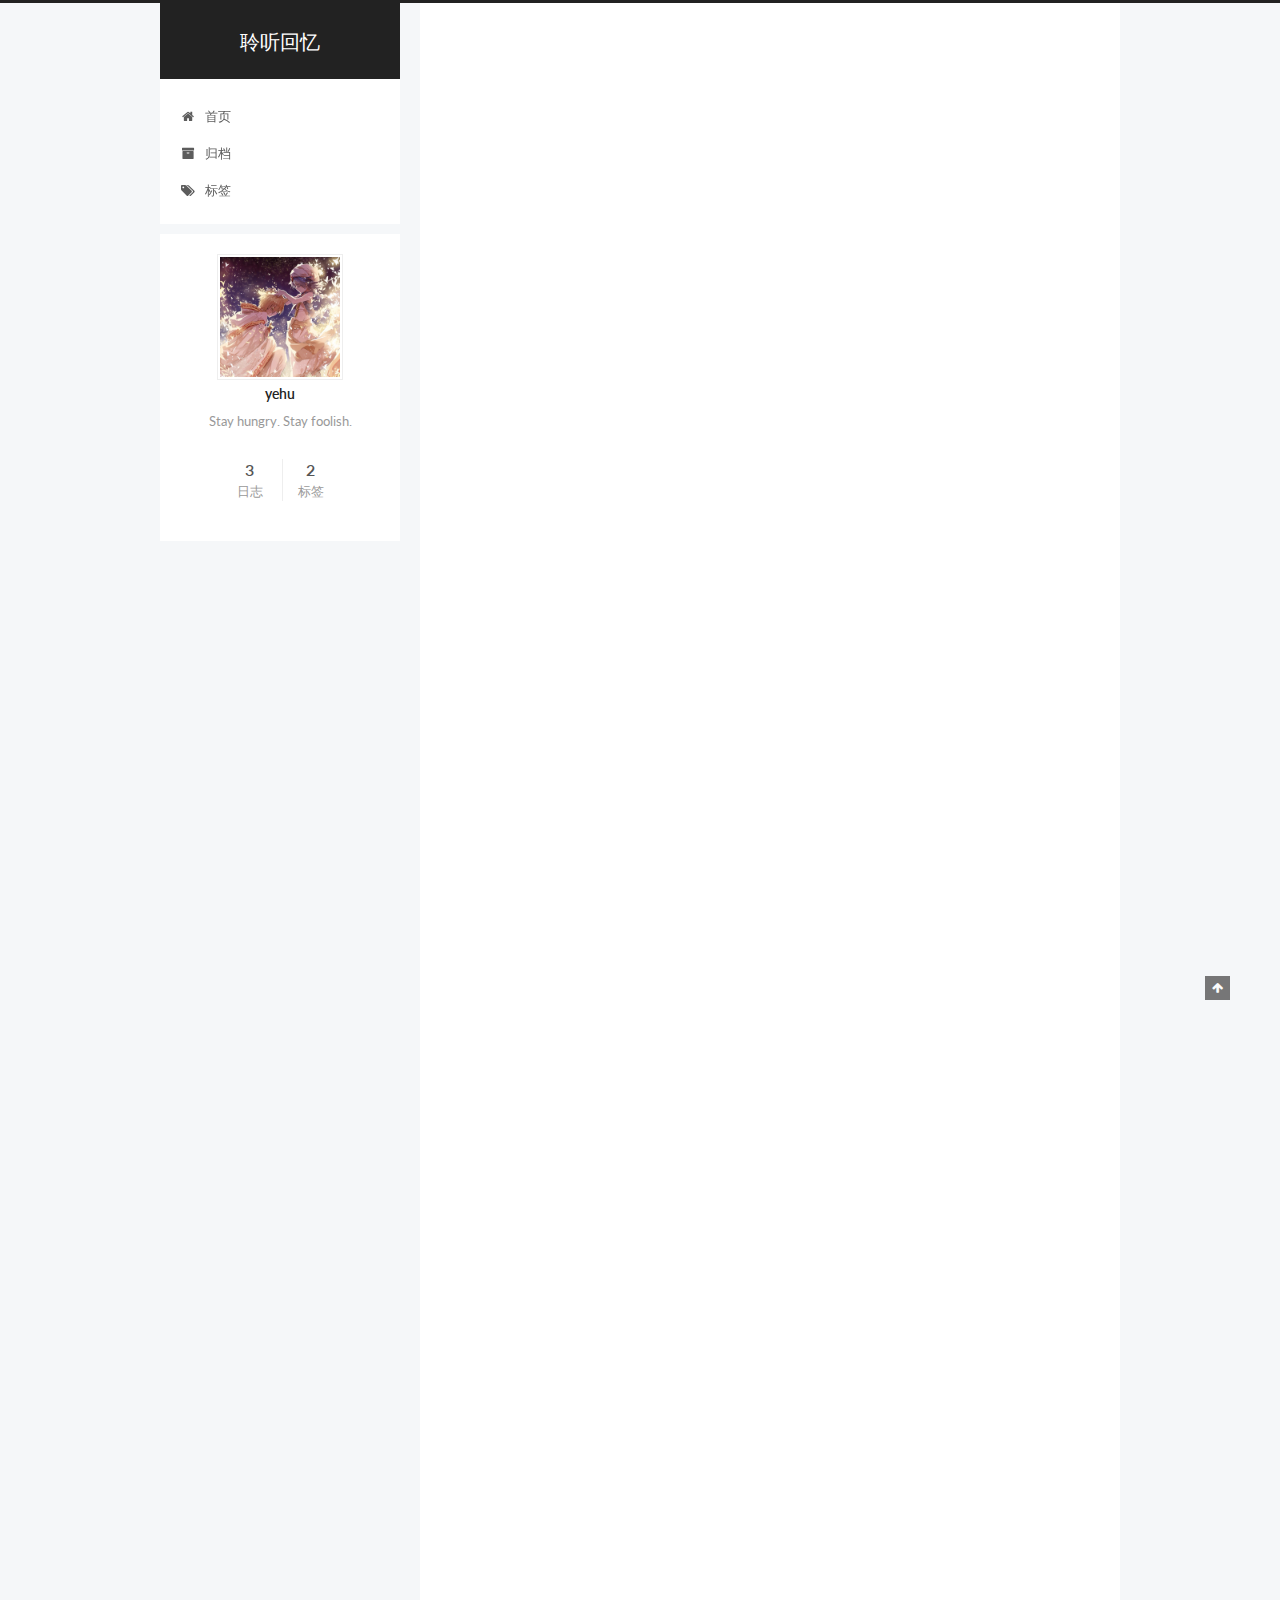
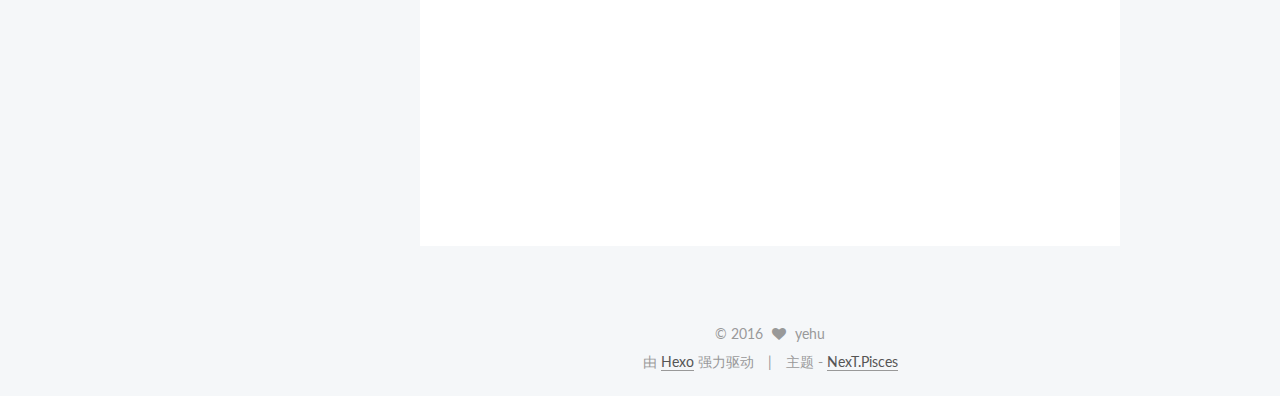
==== index.html @ cf155a04 "Site updated: 2016-10-22 17:15:30" ====
<!doctype html>



  


<html class="theme-next pisces use-motion">
<head>
  <meta charset="UTF-8"/>
<meta http-equiv="X-UA-Compatible" content="IE=edge,chrome=1" />
<meta name="viewport" content="width=device-width, initial-scale=1, maximum-scale=1"/>



<meta http-equiv="Cache-Control" content="no-transform" />
<meta http-equiv="Cache-Control" content="no-siteapp" />












  
  
  <link href="/vendors/fancybox/source/jquery.fancybox.css?v=2.1.5" rel="stylesheet" type="text/css" />




  
  
  
  

  
    
    
  

  

  

  

  

  
    
    
    <link href="//fonts.googleapis.com/css?family=Lato:300,300italic,400,400italic,700,700italic&subset=latin,latin-ext" rel="stylesheet" type="text/css">
  






<link href="/vendors/font-awesome/css/font-awesome.min.css?v=4.4.0" rel="stylesheet" type="text/css" />

<link href="/css/main.css?v=5.0.2" rel="stylesheet" type="text/css" />


  <meta name="keywords" content="Hexo, NexT" />








  <link rel="shortcut icon" type="image/x-icon" href="/favicon.ico?v=5.0.2" />






<meta name="description" content="Stay hungry. Stay foolish.">
<meta property="og:type" content="website">
<meta property="og:title" content="聆听回忆">
<meta property="og:url" content="http://yoursite.com/index.html">
<meta property="og:site_name" content="聆听回忆">
<meta property="og:description" content="Stay hungry. Stay foolish.">
<meta name="twitter:card" content="summary">
<meta name="twitter:title" content="聆听回忆">
<meta name="twitter:description" content="Stay hungry. Stay foolish.">



<script type="text/javascript" id="hexo.configuration">
  var NexT = window.NexT || {};
  var CONFIG = {
    scheme: 'Pisces',
    sidebar: {"position":"left","display":"post"},
    fancybox: true,
    motion: true,
    duoshuo: {
      userId: '0',
      author: '博主'
    }
  };
</script>




  <link rel="canonical" href="http://yoursite.com/"/>


  <title> 聆听回忆 </title>
</head>

<body itemscope itemtype="//schema.org/WebPage" lang="zh-Hans">

  





  <script type="text/javascript">
    (function() {
      var hm = document.createElement("script");
      hm.src = "//tajs.qq.com/stats?sId=59075332";
      var s = document.getElementsByTagName("script")[0];
      s.parentNode.insertBefore(hm, s);
    })();
  </script>






  
  
    
  

  <div class="container one-collumn sidebar-position-left 
   page-home 
 ">
    <div class="headband"></div>

    <header id="header" class="header" itemscope itemtype="//schema.org/WPHeader">
      <div class="header-inner"><div class="site-meta ">
  

  <div class="custom-logo-site-title">
    <a href="/"  class="brand" rel="start">
      <span class="logo-line-before"><i></i></span>
      <span class="site-title">聆听回忆</span>
      <span class="logo-line-after"><i></i></span>
    </a>
  </div>
  <p class="site-subtitle"></p>
</div>

<div class="site-nav-toggle">
  <button>
    <span class="btn-bar"></span>
    <span class="btn-bar"></span>
    <span class="btn-bar"></span>
  </button>
</div>

<nav class="site-nav">
  

  
    <ul id="menu" class="menu">
      
        
        <li class="menu-item menu-item-home">
          <a href="/" rel="section">
            
              <i class="menu-item-icon fa fa-fw fa-home"></i> <br />
            
            首页
          </a>
        </li>
      
        
        <li class="menu-item menu-item-archives">
          <a href="/archives" rel="section">
            
              <i class="menu-item-icon fa fa-fw fa-archive"></i> <br />
            
            归档
          </a>
        </li>
      
        
        <li class="menu-item menu-item-tags">
          <a href="/tags" rel="section">
            
              <i class="menu-item-icon fa fa-fw fa-tags"></i> <br />
            
            标签
          </a>
        </li>
      

      
    </ul>
  

  
</nav>

 </div>
    </header>

    <main id="main" class="main">
      <div class="main-inner">
        <div class="content-wrap">
          <div id="content" class="content">
            
  <section id="posts" class="posts-expand">
    
      

  
  

  
  
  

  <article class="post post-type-normal " itemscope itemtype="//schema.org/Article">

    
      <header class="post-header">

        
        
          <h1 class="post-title" itemprop="name headline">
            
            
              
                
                <a class="post-title-link" href="/2016/10/21/XX-Net/" itemprop="url">
                  XX-Net
                </a>
              
            
          </h1>
        

        <div class="post-meta">
          <span class="post-time">
            <span class="post-meta-item-icon">
              <i class="fa fa-calendar-o"></i>
            </span>
            <span class="post-meta-item-text">发表于</span>
            <time itemprop="dateCreated" datetime="2016-10-21T00:24:28+08:00" content="2016-10-21">
              2016-10-21
            </time>
          </span>

          

          
            
          

          

          
          
             <span id="/2016/10/21/XX-Net/" class="leancloud_visitors" data-flag-title="XX-Net">
               &nbsp; | &nbsp;
               <span class="post-meta-item-icon">
                 <i class="fa fa-eye"></i>
               </span>
               <span class="post-meta-item-text">阅读次数 </span>
               <span class="leancloud-visitors-count"></span>
              </span>
          

          
        </div>
      </header>
    


    <div class="post-body" itemprop="articleBody">

      
      

      
        
          <p>科学上网，就选XX-Net，打开新世界的大门（逃</p>
<h2 id="准备工作"><a href="#准备工作" class="headerlink" title="准备工作"></a>准备工作</h2><h3 id="Chrome-SwitchyOmega"><a href="#Chrome-SwitchyOmega" class="headerlink" title="Chrome + SwitchyOmega"></a>Chrome + SwitchyOmega</h3><p>To be continue …</p>
          <div class="post-more-link text-center">
            <a class="btn" href="/2016/10/21/XX-Net/#more" rel="contents">
              阅读全文 &raquo;
            </a>
          </div>
        
      
    </div>

    <div>
      
    </div>

    <div>
      
    </div>

    <footer class="post-footer">
      

      

      
      
        <div class="post-eof"></div>
      
    </footer>
  </article>


    
      

  
  

  
  
  

  <article class="post post-type-normal " itemscope itemtype="//schema.org/Article">

    
      <header class="post-header">

        
        
          <h1 class="post-title" itemprop="name headline">
            
            
              
                
                <a class="post-title-link" href="/2016/10/19/Hello-Hexo/" itemprop="url">
                  Hello Hexo
                </a>
              
            
          </h1>
        

        <div class="post-meta">
          <span class="post-time">
            <span class="post-meta-item-icon">
              <i class="fa fa-calendar-o"></i>
            </span>
            <span class="post-meta-item-text">发表于</span>
            <time itemprop="dateCreated" datetime="2016-10-19T23:09:17+08:00" content="2016-10-19">
              2016-10-19
            </time>
          </span>

          

          
            
          

          

          
          
             <span id="/2016/10/19/Hello-Hexo/" class="leancloud_visitors" data-flag-title="Hello Hexo">
               &nbsp; | &nbsp;
               <span class="post-meta-item-icon">
                 <i class="fa fa-eye"></i>
               </span>
               <span class="post-meta-item-text">阅读次数 </span>
               <span class="leancloud-visitors-count"></span>
              </span>
          

          
        </div>
      </header>
    


    <div class="post-body" itemprop="articleBody">

      
      

      
        
          <p>使用Hexo搭建个人博客小结</p>
<h2 id="配置环境"><a href="#配置环境" class="headerlink" title="配置环境"></a>配置环境</h2><h3 id="安装Node-js"><a href="#安装Node-js" class="headerlink" title="安装Node.js"></a>安装Node.js</h3><p>用来生成静态页面，去Node.js的<a href="https://nodejs.org/en/">官网</a>下载并安装。</p>
<h3 id="安装Git"><a href="#安装Git" class="headerlink" title="安装Git"></a>安装Git</h3><p>用来提交本地Hexo内容到GitHub上，下载对应版本的<a href="https://git-scm.com">Git</a>并安装，Mac上的Xcode自带Git。</p>
          <div class="post-more-link text-center">
            <a class="btn" href="/2016/10/19/Hello-Hexo/#more" rel="contents">
              阅读全文 &raquo;
            </a>
          </div>
        
      
    </div>

    <div>
      
    </div>

    <div>
      
    </div>

    <footer class="post-footer">
      

      

      
      
        <div class="post-eof"></div>
      
    </footer>
  </article>


    
      

  
  

  
  
  

  <article class="post post-type-normal " itemscope itemtype="//schema.org/Article">

    
      <header class="post-header">

        
        
          <h1 class="post-title" itemprop="name headline">
            
            
              
                
                <a class="post-title-link" href="/2016/10/18/hello-world/" itemprop="url">
                  Hello World
                </a>
              
            
          </h1>
        

        <div class="post-meta">
          <span class="post-time">
            <span class="post-meta-item-icon">
              <i class="fa fa-calendar-o"></i>
            </span>
            <span class="post-meta-item-text">发表于</span>
            <time itemprop="dateCreated" datetime="2016-10-18T23:34:10+08:00" content="2016-10-18">
              2016-10-18
            </time>
          </span>

          

          
            
          

          

          
          
             <span id="/2016/10/18/hello-world/" class="leancloud_visitors" data-flag-title="Hello World">
               &nbsp; | &nbsp;
               <span class="post-meta-item-icon">
                 <i class="fa fa-eye"></i>
               </span>
               <span class="post-meta-item-text">阅读次数 </span>
               <span class="leancloud-visitors-count"></span>
              </span>
          

          
        </div>
      </header>
    


    <div class="post-body" itemprop="articleBody">

      
      

      
        
          <p>Welcome to <a href="https://hexo.io/">Hexo</a>! This is your very first post. Check <a href="https://hexo.io/docs/">documentation</a> for more info. If you get any problems when using Hexo, you can find the answer in <a href="https://hexo.io/docs/troubleshooting.html">troubleshooting</a> or you can ask me on <a href="https://github.com/hexojs/hexo/issues">GitHub</a>.</p>
<h2 id="Quick-Start"><a href="#Quick-Start" class="headerlink" title="Quick Start"></a>Quick Start</h2><h3 id="Create-a-new-post"><a href="#Create-a-new-post" class="headerlink" title="Create a new post"></a>Create a new post</h3><figure class="highlight bash"><table><tr><td class="gutter"><pre><div class="line">1</div></pre></td><td class="code"><pre><div class="line">$ hexo new <span class="string">"My New Post"</span></div></pre></td></tr></table></figure>
<p>More info: <a href="https://hexo.io/docs/writing.html">Writing</a></p>
          <div class="post-more-link text-center">
            <a class="btn" href="/2016/10/18/hello-world/#more" rel="contents">
              阅读全文 &raquo;
            </a>
          </div>
        
      
    </div>

    <div>
      
    </div>

    <div>
      
    </div>

    <footer class="post-footer">
      

      

      
      
        <div class="post-eof"></div>
      
    </footer>
  </article>


    
  </section>

  


          </div>
          


          

        </div>
        
          
  
  <div class="sidebar-toggle">
    <div class="sidebar-toggle-line-wrap">
      <span class="sidebar-toggle-line sidebar-toggle-line-first"></span>
      <span class="sidebar-toggle-line sidebar-toggle-line-middle"></span>
      <span class="sidebar-toggle-line sidebar-toggle-line-last"></span>
    </div>
  </div>

  <aside id="sidebar" class="sidebar">
    <div class="sidebar-inner">

      

      

      <section class="site-overview sidebar-panel  sidebar-panel-active ">
        <div class="site-author motion-element" itemprop="author" itemscope itemtype="//schema.org/Person">
          <img class="site-author-image" itemprop="image"
               src="/uploads/avatar.jpg"
               alt="yehu" />
          <p class="site-author-name" itemprop="name">yehu</p>
          <p class="site-description motion-element" itemprop="description">Stay hungry. Stay foolish.</p>
        </div>
        <nav class="site-state motion-element">
          <div class="site-state-item site-state-posts">
            <a href="/archives">
              <span class="site-state-item-count">3</span>
              <span class="site-state-item-name">日志</span>
            </a>
          </div>

          

          
            <div class="site-state-item site-state-tags">
              <a href="/tags">
                <span class="site-state-item-count">2</span>
                <span class="site-state-item-name">标签</span>
              </a>
            </div>
          

        </nav>

        

        <div class="links-of-author motion-element">
          
        </div>

        
        

        
        

      </section>

      

    </div>
  </aside>


        
      </div>
    </main>

    <footer id="footer" class="footer">
      <div class="footer-inner">
        <div class="copyright" >
  
  &copy; 
  <span itemprop="copyrightYear">2016</span>
  <span class="with-love">
    <i class="fa fa-heart"></i>
  </span>
  <span class="author" itemprop="copyrightHolder">yehu</span>
</div>

<div class="powered-by">
  由 <a class="theme-link" href="https://hexo.io">Hexo</a> 强力驱动
</div>

<div class="theme-info">
  主题 -
  <a class="theme-link" href="https://github.com/iissnan/hexo-theme-next">
    NexT.Pisces
  </a>
</div>

        

        
      </div>
    </footer>

    <div class="back-to-top">
      <i class="fa fa-arrow-up"></i>
    </div>
  </div>

  

<script type="text/javascript">
  if (Object.prototype.toString.call(window.Promise) !== '[object Function]') {
    window.Promise = null;
  }
</script>









  



  
  <script type="text/javascript" src="/vendors/jquery/index.js?v=2.1.3"></script>

  
  <script type="text/javascript" src="/vendors/fastclick/lib/fastclick.min.js?v=1.0.6"></script>

  
  <script type="text/javascript" src="/vendors/jquery_lazyload/jquery.lazyload.js?v=1.9.7"></script>

  
  <script type="text/javascript" src="/vendors/velocity/velocity.min.js?v=1.2.1"></script>

  
  <script type="text/javascript" src="/vendors/velocity/velocity.ui.min.js?v=1.2.1"></script>

  
  <script type="text/javascript" src="/vendors/fancybox/source/jquery.fancybox.pack.js?v=2.1.5"></script>


  


  <script type="text/javascript" src="/js/src/utils.js?v=5.0.2"></script>

  <script type="text/javascript" src="/js/src/motion.js?v=5.0.2"></script>



  
  


  <script type="text/javascript" src="/js/src/affix.js?v=5.0.2"></script>

  <script type="text/javascript" src="/js/src/schemes/pisces.js?v=5.0.2"></script>



  

  


  <script type="text/javascript" src="/js/src/bootstrap.js?v=5.0.2"></script>



  



  




  
  

  

  

  
  <script src="https://cdn1.lncld.net/static/js/av-core-mini-0.6.1.js"></script>
  <script>AV.initialize("NrcMnfYIY9zVj6pvJ6VBoycL-gzGzoHsz", "CwtI708jooM4TpeADym3dyPV");</script>
  <script>
    function showTime(Counter) {
      var query = new AV.Query(Counter);
      var entries = [];
      var $visitors = $(".leancloud_visitors");

      $visitors.each(function () {
        entries.push( $(this).attr("id").trim() );
      });

      query.containedIn('url', entries);
      query.find()
        .done(function (results) {
          var COUNT_CONTAINER_REF = '.leancloud-visitors-count';

          if (results.length === 0) {
            $visitors.find(COUNT_CONTAINER_REF).text(0);
            return;
          }

          for (var i = 0; i < results.length; i++) {
            var item = results[i];
            var url = item.get('url');
            var time = item.get('time');
            var element = document.getElementById(url);

            $(element).find(COUNT_CONTAINER_REF).text(time);
          }
          for(var i = 0; i < entries.length; i++) {
            var url = entries[i];
            var element = document.getElementById(url);
            var countSpan = $(element).find(COUNT_CONTAINER_REF);
            if( countSpan.text() == '') {
              countSpan.text(0);
            }
          }
        })
        .fail(function (object, error) {
          console.log("Error: " + error.code + " " + error.message);
        });
    }

    function addCount(Counter) {
      var $visitors = $(".leancloud_visitors");
      var url = $visitors.attr('id').trim();
      var title = $visitors.attr('data-flag-title').trim();
      var query = new AV.Query(Counter);

      query.equalTo("url", url);
      query.find({
        success: function(results) {
          if (results.length > 0) {
            var counter = results[0];
            counter.fetchWhenSave(true);
            counter.increment("time");
            counter.save(null, {
              success: function(counter) {
                var $element = $(document.getElementById(url));
                $element.find('.leancloud-visitors-count').text(counter.get('time'));
              },
              error: function(counter, error) {
                console.log('Failed to save Visitor num, with error message: ' + error.message);
              }
            });
          } else {
            var newcounter = new Counter();
            /* Set ACL */
            var acl = new AV.ACL();
            acl.setPublicReadAccess(true);
            acl.setPublicWriteAccess(true);
            newcounter.setACL(acl);
            /* End Set ACL */
            newcounter.set("title", title);
            newcounter.set("url", url);
            newcounter.set("time", 1);
            newcounter.save(null, {
              success: function(newcounter) {
                var $element = $(document.getElementById(url));
                $element.find('.leancloud-visitors-count').text(newcounter.get('time'));
              },
              error: function(newcounter, error) {
                console.log('Failed to create');
              }
            });
          }
        },
        error: function(error) {
          console.log('Error:' + error.code + " " + error.message);
        }
      });
    }

    $(function() {
      var Counter = AV.Object.extend("Counter");
      if ($('.leancloud_visitors').length == 1) {
        addCount(Counter);
      } else if ($('.post-title-link').length > 1) {
        showTime(Counter);
      }
    });
  </script>



  

  


</body>
</html>
---- css/main.css ----
/* normalize.css v3.0.2 | MIT License | git.io/normalize */
html {
  font-family: sans-serif; /* 1 */
  -ms-text-size-adjust: 100%; /* 2 */
  -webkit-text-size-adjust: 100%; /* 2 */
}
body {
  margin: 0;
}
article,
aside,
details,
figcaption,
figure,
footer,
header,
hgroup,
main,
menu,
nav,
section,
summary {
  display: block;
}
audio,
canvas,
progress,
video {
  display: inline-block; /* 1 */
  vertical-align: baseline; /* 2 */
}
audio:not([controls]) {
  display: none;
  height: 0;
}
[hidden],
template {
  display: none;
}
a {
  background-color: transparent;
}
a:active,
a:hover {
  outline: 0;
}
abbr[title] {
  border-bottom: 1px dotted;
}
b,
strong {
  font-weight: bold;
}
dfn {
  font-style: italic;
}
h1 {
  font-size: 2em;
  margin: 0.67em 0;
}
mark {
  background: #ff0;
  color: #000;
}
small {
  font-size: 80%;
}
sub,
sup {
  font-size: 75%;
  line-height: 0;
  position: relative;
  vertical-align: baseline;
}
sup {
  top: -0.5em;
}
sub {
  bottom: -0.25em;
}
img {
  border: 0;
}
svg:not(:root) {
  overflow: hidden;
}
figure {
  margin: 1em 40px;
}
hr {
  -moz-box-sizing: content-box;
  box-sizing: content-box;
  height: 0;
}
pre {
  overflow: auto;
}
code,
kbd,
pre,
samp {
  font-family: monospace, monospace;
  font-size: 1em;
}
button,
input,
optgroup,
select,
textarea {
  color: inherit; /* 1 */
  font: inherit; /* 2 */
  margin: 0; /* 3 */
}
button {
  overflow: visible;
}
button,
select {
  text-transform: none;
}
button,
html input[type="button"],
input[type="reset"],
input[type="submit"] {
  -webkit-appearance: button; /* 2 */
  cursor: pointer; /* 3 */
}
button[disabled],
html input[disabled] {
  cursor: default;
}
button::-moz-focus-inner,
input::-moz-focus-inner {
  border: 0;
  padding: 0;
}
input {
  line-height: normal;
}
input[type="checkbox"],
input[type="radio"] {
  box-sizing: border-box; /* 1 */
  padding: 0; /* 2 */
}
input[type="number"]::-webkit-inner-spin-button,
input[type="number"]::-webkit-outer-spin-button {
  height: auto;
}
input[type="search"] {
  -webkit-appearance: textfield; /* 1 */
  -moz-box-sizing: content-box;
  -webkit-box-sizing: content-box; /* 2 */
  box-sizing: content-box;
}
input[type="search"]::-webkit-search-cancel-button,
input[type="search"]::-webkit-search-decoration {
  -webkit-appearance: none;
}
fieldset {
  border: 1px solid #c0c0c0;
  margin: 0 2px;
  padding: 0.35em 0.625em 0.75em;
}
legend {
  border: 0; /* 1 */
  padding: 0; /* 2 */
}
textarea {
  overflow: auto;
}
optgroup {
  font-weight: bold;
}
table {
  border-collapse: collapse;
  border-spacing: 0;
}
td,
th {
  padding: 0;
}
::selection {
  background: #262a30;
  color: #fff;
}
body {
  position: relative;
  font-family: 'Lato', "PingFang SC", "Microsoft YaHei", sans-serif;
  font-size: 14px;
  line-height: 2;
  color: #555;
  background: #fff;
}
@media (max-width: 767px) {
  body {
    padding-right: 0 !important;
  }
}
@media (min-width: 768px) and (max-width: 991px) {
  body {
    padding-right: 0 !important;
  }
}
@media (min-width: 1600px) {
  body {
    font-size: 16px;
  }
}
h1,
h2,
h3,
h4,
h5,
h6 {
  margin: 0;
  padding: 0;
  font-weight: bold;
  line-height: 1.5;
  font-family: 'Lato', "PingFang SC", "Microsoft YaHei", sans-serif;
}
h2,
h3,
h4,
h5,
h6 {
  margin: 20px 0 15px;
}
h1 {
  font-size: 22px;
}
@media (max-width: 767px) {
  h1 {
    font-size: 18px;
  }
}
h2 {
  font-size: 20px;
}
@media (max-width: 767px) {
  h2 {
    font-size: 16px;
  }
}
h3 {
  font-size: 18px;
}
@media (max-width: 767px) {
  h3 {
    font-size: 14px;
  }
}
h4 {
  font-size: 16px;
}
@media (max-width: 767px) {
  h4 {
    font-size: 12px;
  }
}
h5 {
  font-size: 14px;
}
@media (max-width: 767px) {
  h5 {
    font-size: 10px;
  }
}
h6 {
  font-size: 12px;
}
@media (max-width: 767px) {
  h6 {
    font-size: 8px;
  }
}
p {
  margin: 0 0 25px 0;
}
a {
  color: #555;
  text-decoration: none;
  border-bottom: 1px solid #999;
  word-wrap: break-word;
}
a:hover {
  color: #222;
  border-bottom-color: #222;
}
ul {
  list-style: none;
}
blockquote {
  margin: 0;
  padding: 0;
}
img {
  display: block;
  margin: auto;
  max-width: 100%;
  height: auto;
}
hr {
  margin: 40px 0;
  height: 3px;
  border: none;
  background-color: #ddd;
  background-image: repeating-linear-gradient(-45deg, #fff, #fff 4px, transparent 4px, transparent 8px);
}
blockquote {
  padding: 0 15px;
  color: #666;
  border-left: 4px solid #ddd;
}
blockquote cite::before {
  content: "-";
  padding: 0 5px;
}
dt {
  font-weight: 700;
}
dd {
  margin: 0;
  padding: 0;
}
.text-left {
  text-align: left;
}
.text-center {
  text-align: center;
}
.text-right {
  text-align: right;
}
.text-justify {
  text-align: justify;
}
.text-nowrap {
  white-space: nowrap;
}
.text-lowercase {
  text-transform: lowercase;
}
.text-uppercase {
  text-transform: uppercase;
}
.text-capitalize {
  text-transform: capitalize;
}
.center-block {
  display: block;
  margin-left: auto;
  margin-right: auto;
}
.clearfix:before,
.clearfix:after {
  content: " ";
  display: table;
}
.clearfix:after {
  clear: both;
}
.pullquote {
  width: 45%;
}
.pullquote.left {
  float: left;
  margin-left: 5px;
  margin-right: 10px;
}
.pullquote.right {
  float: right;
  margin-left: 10px;
  margin-right: 5px;
}
.affix.affix.affix {
  position: fixed;
}
.translation {
  margin-top: -20px;
  font-size: 14px;
  color: #999;
}
.scrollbar-measure {
  width: 100px;
  height: 100px;
  overflow: scroll;
  position: absolute;
  top: -9999px;
}
.use-motion .motion-element {
  opacity: 0;
}
#local-search-input {
  padding: 3px;
  border: none;
  text-indent: 14px;
  border-radius: 0;
  width: 140px;
  outline: none;
  border-bottom: 1px solid #999;
  background: inherit;
  opacity: 0.5;
}
#local-search-input:focus {
  opacity: 1;
}
.search-icon {
  position: absolute;
  top: 9px;
}
table {
  margin: 20px 0;
  width: 100%;
  border-collapse: collapse;
  border-spacing: 0;
  border: 1px solid #ddd;
  font-size: 14px;
  table-layout: fixed;
  word-wrap: break-all;
}
table>tbody>tr:nth-of-type(odd) {
  background-color: #f9f9f9;
}
table>tbody>tr:hover {
  background-color: #f5f5f5;
}
caption,
th,
td {
  padding: 8px;
  text-align: left;
  vertical-align: middle;
  font-weight: normal;
}
th,
td {
  border-bottom: 3px solid #ddd;
  border-right: 1px solid #eee;
}
th {
  padding-bottom: 10px;
  font-weight: 700;
}
td {
  border-bottom-width: 1px;
}
html,
body {
  height: 100%;
}
.container {
  position: relative;
  min-height: 100%;
}
.header-inner {
  margin: 0 auto;
  padding: 100px 0 70px;
  width: 700px;
}
@media (min-width: 1600px) {
  .container .header-inner {
    width: 900px;
  }
}
.main {
  padding-bottom: 150px;
}
.main-inner {
  margin: 0 auto;
  width: 700px;
}
@media (min-width: 1600px) {
  .container .main-inner {
    width: 900px;
  }
}
.footer {
  position: absolute;
  left: 0;
  bottom: 0;
  width: 100%;
  min-height: 50px;
}
.footer-inner {
  box-sizing: border-box;
  margin: 20px auto;
  width: 700px;
}
@media (min-width: 1600px) {
  .container .footer-inner {
    width: 900px;
  }
}
pre,
.highlight {
  overflow: auto;
  margin: 20px 0;
  padding: 15px;
  font-size: 13px;
  color: #4d4d4c;
  background: #f7f7f7;
  line-height: 1.6;
}
pre,
code {
  font-family: consolas, Menlo, "PingFang SC", "Microsoft YaHei", monospace;
}
code {
  padding: 2px 4px;
  word-wrap: break-all;
  color: #4d4d4c;
  background: #f7f7f7;
  border-radius: 3px;
  font-size: 13px;
}
pre code {
  padding: 0;
  color: #4d4d4c;
  background: none;
  text-shadow: none;
}
.highlight pre {
  border: none;
  margin: 0;
  padding: 1px;
}
.highlight table {
  margin: 0;
  width: auto;
  border: none;
}
.highlight td {
  border: none;
  padding: 0;
}
.highlight figcaption {
  font-size: 1em;
  color: #4d4d4c;
  line-height: 1em;
  margin-bottom: 1em;
}
.highlight figcaption:before,
.highlight figcaption:after {
  content: " ";
  display: table;
}
.highlight figcaption:after {
  clear: both;
}
.highlight figcaption a {
  float: right;
  color: #4d4d4c;
}
.highlight figcaption a:hover {
  border-bottom-color: #4d4d4c;
}
.highlight .gutter pre {
  color: #666;
  text-align: right;
  padding-right: 20px;
}
.highlight .line {
  height: 20px;
}
.gutter {
  -webkit-user-select: none;
  -moz-user-select: none;
  -ms-user-select: none;
  user-select: none;
}
.gist table {
  width: auto;
}
.gist table td {
  border: none;
}
pre .deletion {
  background: #fdd;
}
pre .addition {
  background: #dfd;
}
pre .meta {
  color: #8959a8;
}
pre .comment {
  color: #8e908c;
}
pre .variable,
pre .attribute,
pre .tag,
pre .regexp,
pre .ruby .constant,
pre .xml .tag .title,
pre .xml .pi,
pre .xml .doctype,
pre .html .doctype,
pre .css .id,
pre .css .class,
pre .css .pseudo {
  color: #c82829;
}
pre .number,
pre .preprocessor,
pre .built_in,
pre .literal,
pre .params,
pre .constant,
pre .command {
  color: #f5871f;
}
pre .ruby .class .title,
pre .css .rules .attribute,
pre .string,
pre .value,
pre .inheritance,
pre .header,
pre .ruby .symbol,
pre .xml .cdata,
pre .special,
pre .number,
pre .formula {
  color: #718c00;
}
pre .title,
pre .css .hexcolor {
  color: #3e999f;
}
pre .function,
pre .python .decorator,
pre .python .title,
pre .ruby .function .title,
pre .ruby .title .keyword,
pre .perl .sub,
pre .javascript .title,
pre .coffeescript .title {
  color: #4271ae;
}
pre .keyword,
pre .javascript .function {
  color: #8959a8;
}
.full-image.full-image.full-image {
  border: none;
  max-width: 100%;
  width: auto;
  margin: 20px auto;
}
@media (min-width: 992px) {
  .full-image.full-image.full-image {
    max-width: none;
    width: 126%;
    margin: 0 -13%;
  }
}
.blockquote-center,
.page-home .post-type-quote blockquote,
.page-post-detail .post-type-quote blockquote {
  position: relative;
  margin: 40px 0;
  padding: 0;
  border-left: none;
  text-align: center;
}
.blockquote-center::before,
.page-home .post-type-quote blockquote::before,
.page-post-detail .post-type-quote blockquote::before,
.blockquote-center::after,
.page-home .post-type-quote blockquote::after,
.page-post-detail .post-type-quote blockquote::after {
  position: absolute;
  content: ' ';
  display: block;
  width: 100%;
  height: 24px;
  opacity: 0.2;
  background-repeat: no-repeat;
  background-position: 0 -6px;
  background-size: 22px 22px;
}
.blockquote-center::before,
.page-home .post-type-quote blockquote::before,
.page-post-detail .post-type-quote blockquote::before {
  top: -20px;
  background-image: url("../images/quote-l.svg");
  border-top: 1px solid #ccc;
}
.blockquote-center::after,
.page-home .post-type-quote blockquote::after,
.page-post-detail .post-type-quote blockquote::after {
  bottom: -20px;
  background-image: url("../images/quote-r.svg");
  border-bottom: 1px solid #ccc;
  background-position: 100% 8px;
}
.blockquote-center p,
.page-home .post-type-quote blockquote p,
.page-post-detail .post-type-quote blockquote p,
.blockquote-center div,
.page-home .post-type-quote blockquote div,
.page-post-detail .post-type-quote blockquote div {
  text-align: center;
}
.post .post-body .group-picture img {
  box-sizing: border-box;
  padding: 0 3px;
  border: none;
}
.post .group-picture-row {
  overflow: hidden;
  margin-top: 6px;
}
.post .group-picture-row:first-child {
  margin-top: 0;
}
.post .group-picture-column {
  float: left;
}
.page-post-detail .post-body .group-picture-column {
  float: none;
  margin-top: 10px;
  width: auto !important;
}
.page-post-detail .post-body .group-picture-column img {
  margin: 0 auto;
}
.page-archive .group-picture-container {
  overflow: hidden;
}
.page-archive .group-picture-row {
  float: left;
}
.page-archive .group-picture-row:first-child {
  margin-top: 6px;
}
.page-archive .group-picture-column {
  max-width: 150px;
  max-height: 150px;
}
.btn {
  display: inline-block;
  padding: 0 20px;
  font-size: 14px;
  color: #fff;
  background: #222;
  border: 2px solid #555;
  text-decoration: none;
  border-radius: 0;
  transition-property: background-color;
  transition-duration: 0.2s;
  transition-timing-function: ease-in-out;
  transition-delay: 0s;
}
.btn:hover,
.post-more-link .btn:hover {
  border-color: #222;
  color: #fff;
  background: #222;
}
.btn-bar {
  display: block;
  width: 22px;
  height: 2px;
  background: #555;
  border-radius: 1px;
}
.btn-bar+.btn-bar {
  margin-top: 4px;
}
.pagination {
  margin: 120px 0 40px;
  text-align: center;
  border-top: 1px solid #eee;
}
.page-number-basic,
.pagination .prev,
.pagination .next,
.pagination .page-number,
.pagination .space {
  display: inline-block;
  position: relative;
  top: -1px;
  margin: 0 10px;
  padding: 0 10px;
  line-height: 30px;
}
@media (max-width: 767px) {
  .page-number-basic,
  .pagination .prev,
  .pagination .next,
  .pagination .page-number,
  .pagination .space {
    margin: 0 5px;
  }
}
.pagination .prev,
.pagination .next,
.pagination .page-number {
  border-bottom: 0;
  border-top: 1px solid #eee;
  transition-property: border-color;
  transition-duration: 0.2s;
  transition-timing-function: ease-in-out;
  transition-delay: 0s;
}
.pagination .prev:hover,
.pagination .next:hover,
.pagination .page-number:hover {
  border-top-color: #222;
}
.pagination .space {
  padding: 0;
  margin: 0;
}
.pagination .prev {
  margin-left: 0;
}
.pagination .next {
  margin-right: 0;
}
.pagination .page-number.current {
  color: #fff;
  background: #ccc;
  border-top-color: #ccc;
}
@media (max-width: 767px) {
  .pagination {
    border-top: none;
  }
  .pagination .prev,
  .pagination .next,
  .pagination .page-number {
    margin-bottom: 10px;
    border-top: 0;
    border-bottom: 1px solid #eee;
  }
  .pagination .prev:hover,
  .pagination .next:hover,
  .pagination .page-number:hover {
    border-bottom-color: #222;
  }
}
.comments {
  margin: 60px 20px 0;
}
.tag-cloud {
  text-align: center;
}
.tag-cloud a {
  display: inline-block;
  margin: 10px;
}
.back-to-top {
  box-sizing: border-box;
  position: fixed;
  bottom: -100px;
  right: 50px;
  z-index: 1050;
  padding: 0 6px;
  width: 25px;
  background: #222;
  font-size: 12px;
  opacity: 0.6;
  color: #fff;
  cursor: pointer;
  text-align: center;
  -webkit-transform: translateZ(0);
  transition-property: bottom;
  transition-duration: 0.2s;
  transition-timing-function: ease-in-out;
  transition-delay: 0s;
}
@media (max-width: 767px) {
  .back-to-top {
    display: none;
  }
}
@media (min-width: 768px) and (max-width: 991px) {
  .back-to-top {
    display: none;
  }
}
.back-to-top.back-to-top-on {
  bottom: 40px;
}
.header {
  background: #fff;
}
.header-inner {
  position: relative;
}
.headband {
  height: 3px;
  background: #222;
}
.site-meta {
  margin: 0;
  text-align: center;
}
@media (max-width: 767px) {
  .site-meta {
    text-align: center;
  }
}
.brand {
  position: relative;
  display: inline-block;
  padding: 0 40px;
  color: #fff;
  background: #222;
  border-bottom: none;
}
.brand:hover {
  color: #fff;
}
.logo {
  display: inline-block;
  margin-right: 5px;
  line-height: 36px;
  vertical-align: top;
}
.site-title {
  display: inline-block;
  vertical-align: top;
  line-height: 36px;
  font-size: 20px;
  font-weight: normal;
  font-family: 'Lato', "PingFang SC", "Microsoft YaHei", sans-serif;
}
.site-subtitle {
  margin-top: 10px;
  font-size: 13px;
  color: #ddd;
}
.use-motion .brand {
  opacity: 0;
}
.use-motion .logo,
.use-motion .site-title,
.use-motion .site-subtitle {
  opacity: 0;
  position: relative;
  top: -10px;
}
.site-nav-toggle {
  display: none;
  position: absolute;
  top: 10px;
  left: 10px;
}
@media (max-width: 767px) {
  .site-nav-toggle {
    display: block;
  }
}
.site-nav-toggle button {
  margin-top: 2px;
  padding: 9px 10px;
  background: transparent;
  border: none;
}
@media (max-width: 767px) {
  .site-nav {
    display: none;
    margin: 0 -10px;
    padding: 0 10px;
    clear: both;
    border-top: 1px solid #ddd;
  }
}
@media (min-width: 768px) and (max-width: 991px) {
  .site-nav {
    display: block !important;
  }
}
@media (min-width: 992px) {
  .site-nav {
    display: block !important;
  }
}
.menu {
  margin-top: 20px;
  padding-left: 0;
  text-align: center;
}
.menu .menu-item {
  display: inline-block;
  margin: 0 10px;
}
@media screen and (max-width: 767px) {
  .menu .menu-item {
    margin-top: 10px;
  }
}
.menu .menu-item a {
  display: block;
  font-size: 13px;
  text-transform: capitalize;
  line-height: inherit;
  border-bottom: 1px solid transparent;
  transition-property: border-color;
  transition-duration: 0.2s;
  transition-timing-function: ease-in-out;
  transition-delay: 0s;
}
.menu .menu-item a:hover,
.menu-item-active a {
  border-bottom-color: #222;
}
.menu .menu-item .fa {
  margin-right: 5px;
}
.use-motion .menu-item {
  opacity: 0;
}
.post-body {
  font-family: 'Lato', "PingFang SC", "Microsoft YaHei", sans-serif;
}
@media (max-width: 767px) {
  .post-body {
    word-break: break-word;
  }
}
.post-body .fancybox img {
  display: block !important;
  margin: 0 auto;
  cursor: pointer;
  cursor: zoom-in;
  cursor: -webkit-zoom-in;
}
.post-body .image-caption,
.post-body .figure .caption {
  margin: 10px auto 15px;
  text-align: center;
  font-size: 14px;
  color: #999;
  font-weight: bold;
  line-height: 1;
}
.post-sticky-flag {
  display: inline-block;
  font-size: 16px;
  -ms-transform: rotate(30deg);
  -webkit-transform: rotate(30deg);
  -moz-transform: rotate(30deg);
  -ms-transform: rotate(30deg);
  -o-transform: rotate(30deg);
  transform: rotate(30deg);
}
.posts-expand {
  padding-top: 40px;
}
@media (max-width: 767px) {
  .posts-expand {
    margin: 0 20px;
  }
  .post-body pre,
  .post-body .highlight {
    padding: 10px;
  }
  .post-body pre .gutter pre,
  .post-body .highlight .gutter pre {
    padding-right: 10px;
  }
}
@media (min-width: 992px) {
  .posts-expand .post-body {
    text-align: justify;
  }
}
.posts-expand .post-body h2,
.posts-expand .post-body h3,
.posts-expand .post-body h4,
.posts-expand .post-body h5,
.posts-expand .post-body h6 {
  padding-top: 10px;
}
.posts-expand .post-body h2 .header-anchor,
.posts-expand .post-body h3 .header-anchor,
.posts-expand .post-body h4 .header-anchor,
.posts-expand .post-body h5 .header-anchor,
.posts-expand .post-body h6 .header-anchor {
  float: right;
  margin-left: 10px;
  color: #ccc;
  border-bottom-style: none;
  visibility: hidden;
}
.posts-expand .post-body h2 .header-anchor:hover,
.posts-expand .post-body h3 .header-anchor:hover,
.posts-expand .post-body h4 .header-anchor:hover,
.posts-expand .post-body h5 .header-anchor:hover,
.posts-expand .post-body h6 .header-anchor:hover {
  color: inherit;
}
.posts-expand .post-body h2:hover .header-anchor,
.posts-expand .post-body h3:hover .header-anchor,
.posts-expand .post-body h4:hover .header-anchor,
.posts-expand .post-body h5:hover .header-anchor,
.posts-expand .post-body h6:hover .header-anchor {
  visibility: visible;
}
.posts-expand .post-body ul li {
  list-style: circle;
}
.posts-expand .post-body img {
  box-sizing: border-box;
  margin: auto;
  padding: 3px;
  border: 1px solid #ddd;
}
.posts-expand .fancybox img {
  margin: 0 auto;
}
@media (max-width: 767px) {
  .posts-collapse {
    margin: 0 20px;
  }
  .posts-collapse .post-title,
  .posts-collapse .post-meta {
    display: block;
    width: auto;
    text-align: left;
  }
}
.posts-collapse {
  position: relative;
  z-index: 1010;
  margin-left: 55px;
}
.posts-collapse::after {
  content: " ";
  position: absolute;
  top: 20px;
  left: 0;
  margin-left: -2px;
  width: 4px;
  height: 100%;
  background: #f5f5f5;
  z-index: -1;
}
@media (max-width: 767px) {
  .posts-collapse {
    margin: 0 20px;
  }
}
.posts-collapse .collection-title {
  position: relative;
  margin: 60px 0;
}
.posts-collapse .collection-title h2 {
  margin-left: 20px;
}
.posts-collapse .collection-title small {
  color: #bbb;
}
.posts-collapse .collection-title::before {
  content: " ";
  position: absolute;
  left: 0;
  top: 50%;
  margin-left: -4px;
  margin-top: -4px;
  width: 8px;
  height: 8px;
  background: #bbb;
  border-radius: 50%;
}
.posts-collapse .post {
  margin: 30px 0;
}
.posts-collapse .post-header {
  position: relative;
  transition-duration: 0.2s;
  transition-timing-function: ease-in-out;
  transition-delay: 0s;
  transition-property: border;
  border-bottom: 1px dashed #ccc;
}
.posts-collapse .post-header::before {
  content: " ";
  position: absolute;
  left: 0;
  top: 12px;
  width: 6px;
  height: 6px;
  margin-left: -4px;
  background: #bbb;
  border-radius: 50%;
  border: 1px solid #fff;
  transition-duration: 0.2s;
  transition-timing-function: ease-in-out;
  transition-delay: 0s;
  transition-property: background;
}
.posts-collapse .post-header:hover {
  border-bottom-color: #666;
}
.posts-collapse .post-header:hover::before {
  background: #222;
}
.posts-collapse .post-meta {
  position: absolute;
  font-size: 12px;
  left: 20px;
  top: 5px;
}
.posts-collapse .post-comments-count {
  display: none;
}
.posts-collapse .post-title {
  margin-left: 60px;
  font-size: 16px;
  font-weight: normal;
  line-height: inherit;
}
.posts-collapse .post-title::after {
  margin-left: 3px;
  opacity: 0.6;
}
.posts-collapse .post-title a {
  color: #666;
  border-bottom: none;
}
.page-home .post-type-quote .post-header,
.page-post-detail .post-type-quote .post-header,
.page-home .post-type-quote .post-tags,
.page-post-detail .post-type-quote .post-tags {
  display: none;
}
.posts-expand .post-title {
  font-size: 26px;
  text-align: center;
  word-break: break-word;
  font-weight: 300;
}
@media (max-width: 767px) {
  .posts-expand .post-title {
    font-size: 22px;
  }
}
.posts-expand .post-title-link {
  display: inline-block;
  position: relative;
  color: #555;
  border-bottom: none;
  line-height: 1.2;
  vertical-align: top;
}
.posts-expand .post-title-link::before {
  content: "";
  position: absolute;
  width: 100%;
  height: 2px;
  bottom: 0;
  left: 0;
  background-color: #000;
  visibility: hidden;
  -webkit-transform: scaleX(0);
  -moz-transform: scaleX(0);
  -ms-transform: scaleX(0);
  -o-transform: scaleX(0);
  transform: scaleX(0);
  transition-duration: 0.2s;
  transition-timing-function: ease-in-out;
  transition-delay: 0s;
}
.posts-expand .post-title-link:hover::before {
  visibility: visible;
  -webkit-transform: scaleX(1);
  -moz-transform: scaleX(1);
  -ms-transform: scaleX(1);
  -o-transform: scaleX(1);
  transform: scaleX(1);
}
.posts-expand .post-title-link .fa {
  font-size: 16px;
}
.posts-expand .post-meta {
  margin: 3px 0 60px 0;
  color: #999;
  font-family: 'Lato', "PingFang SC", "Microsoft YaHei", sans-serif;
  font-size: 12px;
  text-align: center;
}
.posts-expand .post-meta .post-category-list {
  display: inline-block;
  margin: 0;
  padding: 3px;
}
.posts-expand .post-meta .post-category-list-link {
  color: #999;
}
.post-meta-item-icon {
  display: none;
  margin-right: 3px;
}
@media (min-width: 768px) and (max-width: 991px) {
  .post-meta-item-icon {
    display: inline-block;
  }
}
@media (max-width: 767px) {
  .post-meta-item-icon {
    display: inline-block;
  }
}
@media (min-width: 768px) and (max-width: 991px) {
  .post-meta-item-text {
    display: none;
  }
}
@media (max-width: 767px) {
  .post-meta-item-text {
    display: none;
  }
}
@media (max-width: 767px) {
  .posts-expand .post-comments-count {
    display: none;
  }
}
.post-more-link {
  margin-top: 50px;
}
.post-more-link .btn {
  color: #555;
  font-size: 14px;
  background: #fff;
  border-radius: 2px;
  line-height: 2;
}
.posts-expand .post-tags {
  margin-top: 40px;
  text-align: center;
}
.posts-expand .post-tags a {
  display: inline-block;
  margin-right: 10px;
  font-size: 13px;
}
.post-nav {
  overflow: hidden;
  margin-top: 60px;
  padding: 10px;
  white-space: nowrap;
  border-top: 1px solid #eee;
}
.post-nav-item {
  display: inline-block;
  width: 50%;
  white-space: normal;
}
.post-nav-item a {
  position: relative;
  display: inline-block;
  line-height: 25px;
  font-size: 14px;
  color: #555;
  border-bottom: none;
}
.post-nav-item a:hover {
  color: #222;
  border-bottom: none;
}
.post-nav-item a:active {
  top: 2px;
}
.post-nav-item a i {
  font-size: 12px;
}
.post-nav-prev {
  text-align: right;
}
.posts-expand .post-eof {
  display: block;
  margin: 80px auto 60px;
  width: 8%;
  height: 1px;
  background: #ccc;
  text-align: center;
}
.post:last-child .post-eof.post-eof.post-eof {
  display: none;
}
.post-gallery {
  display: table;
  table-layout: fixed;
  width: 100%;
  border-collapse: separate;
}
.post-gallery-row {
  display: table-row;
}
.post-gallery .post-gallery-img {
  display: table-cell;
  text-align: center;
  vertical-align: middle;
  border: none;
}
.post-gallery .post-gallery-img img {
  max-width: 100%;
  max-height: 100%;
  border: none;
}
.fancybox-close,
.fancybox-close:hover {
  border: none;
}
.sidebar {
  position: fixed;
  right: 0;
  top: 0;
  bottom: 0;
  width: 0;
  z-index: 1040;
  box-shadow: inset 0 2px 6px #000;
  background: #222;
  -webkit-transform: translateZ(0);
}
.sidebar a {
  color: #999;
  border-bottom-color: #555;
}
.sidebar a:hover {
  color: #eee;
}
@media (min-width: 768px) and (max-width: 991px) {
  .sidebar {
    display: none !important;
  }
}
@media (max-width: 767px) {
  .sidebar {
    display: none !important;
  }
}
.sidebar-inner {
  position: relative;
  padding: 20px 10px;
  color: #999;
  text-align: center;
}
.sidebar-toggle {
  position: fixed;
  right: 50px;
  bottom: 45px;
  width: 15px;
  height: 15px;
  padding: 5px;
  background: #222;
  line-height: 0;
  z-index: 1050;
  cursor: pointer;
  -webkit-transform: translateZ(0);
}
@media (min-width: 768px) and (max-width: 991px) {
  .sidebar-toggle {
    display: none;
  }
}
@media (max-width: 767px) {
  .sidebar-toggle {
    display: none;
  }
}
.sidebar-toggle-line {
  position: relative;
  display: inline-block;
  vertical-align: top;
  height: 2px;
  width: 100%;
  background: #fff;
  margin-top: 3px;
}
.sidebar-toggle-line:first-child {
  margin-top: 0;
}
.site-author-image {
  display: block;
  margin: 0 auto;
  padding: 2px;
  max-width: 120px;
  height: auto;
  border: 1px solid #eee;
}
.site-author-name {
  margin: 0;
  text-align: center;
  color: #222;
  font-weight: 600;
}
.site-description {
  margin-top: 0;
  text-align: center;
  font-size: 13px;
  color: #999;
}
.site-state {
  overflow: hidden;
  line-height: 1.4;
  white-space: nowrap;
  text-align: center;
}
.site-state-item {
  display: inline-block;
  padding: 0 15px;
  border-left: 1px solid #eee;
}
.site-state-item:first-child {
  border-left: none;
}
.site-state-item a {
  border-bottom: none;
}
.site-state-item-count {
  display: block;
  text-align: center;
  color: inherit;
  font-weight: 600;
  font-size: 16px;
}
.site-state-item-name {
  font-size: 13px;
  color: #999;
}
.feed-link {
  margin-top: 20px;
}
.feed-link a {
  display: inline-block;
  padding: 0 15px;
  color: #fc6423;
  border: 1px solid #fc6423;
  border-radius: 4px;
}
.feed-link a i {
  color: #fc6423;
  font-size: 14px;
}
.feed-link a:hover {
  color: #fff;
  background: #fc6423;
}
.feed-link a:hover i {
  color: #fff;
}
.links-of-author {
  margin-top: 20px;
}
.links-of-author a {
  display: inline-block;
  vertical-align: middle;
  margin-right: 10px;
  margin-bottom: 10px;
  border-bottom-color: #555;
  font-size: 13px;
}
.links-of-author a:before {
  display: inline-block;
  vertical-align: middle;
  margin-right: 3px;
  content: " ";
  width: 4px;
  height: 4px;
  border-radius: 50%;
  background: #2d759d;
}
.links-of-blogroll {
  font-size: 13px;
}
.links-of-blogroll-title {
  margin-top: 20px;
  font-size: 14px;
  font-weight: 600;
}
.links-of-blogroll-list {
  margin: 0;
  padding: 0;
}
.links-of-blogroll-item {
  padding: 2px 10px;
}
.sidebar-nav {
  margin: 0 0 20px;
  padding-left: 0;
}
.sidebar-nav li {
  display: inline-block;
  cursor: pointer;
  border-bottom: 1px solid transparent;
  font-size: 14px;
  color: #555;
}
.sidebar-nav li:hover {
  color: #fc6423;
}
.page-post-detail .sidebar-nav-toc {
  padding: 0 5px;
}
.page-post-detail .sidebar-nav-overview {
  margin-left: 10px;
}
.sidebar-nav .sidebar-nav-active {
  color: #fc6423;
  border-bottom-color: #fc6423;
}
.sidebar-nav .sidebar-nav-active:hover {
  color: #fc6423;
}
.sidebar-panel {
  display: none;
}
.sidebar-panel-active {
  display: block;
}
.post-toc-empty {
  font-size: 14px;
  color: #666;
}
.post-toc-wrap {
  overflow: hidden;
}
.post-toc {
  overflow: auto;
}
.post-toc ol {
  margin: 0;
  padding: 0 2px 5px 10px;
  text-align: left;
  list-style: none;
  font-size: 14px;
}
.post-toc ol > ol {
  padding-left: 0;
}
.post-toc ol a {
  transition-duration: 0.2s;
  transition-timing-function: ease-in-out;
  transition-delay: 0s;
  transition-property: all;
  color: #666;
  border-bottom-color: #ccc;
}
.post-toc ol a:hover {
  color: #000;
  border-bottom-color: #000;
}
.post-toc .nav-item {
  overflow: hidden;
  text-overflow: ellipsis;
  white-space: nowrap;
  line-height: 1.8;
}
.post-toc .nav .nav-child {
  display: none;
}
.post-toc .nav .active > .nav-child {
  display: block;
}
.post-toc .nav .active-current > .nav-child {
  display: block;
}
.post-toc .nav .active-current > .nav-child > .nav-item {
  display: block;
}
.post-toc .nav .active > a {
  color: #fc6423;
  border-bottom-color: #fc6423;
}
.post-toc .nav .active-current > a {
  color: #fc6423;
}
.post-toc .nav .active-current > a:hover {
  color: #fc6423;
}
.footer {
  font-size: 14px;
  color: #999;
}
.footer img {
  border: none;
}
.footer-inner {
  text-align: center;
}
.with-love {
  display: inline-block;
  margin: 0 5px;
}
.powered-by,
.theme-info {
  display: inline-block;
}
.powered-by {
  margin-right: 10px;
}
.powered-by::after {
  content: "|";
  padding-left: 10px;
}
.cc-license {
  margin-top: 10px;
  text-align: center;
}
.cc-license .cc-opacity {
  opacity: 0.7;
  border-bottom: none;
}
.cc-license .cc-opacity:hover {
  opacity: 0.9;
}
.cc-license img {
  display: inline-block;
}
.theme-next #ds-thread #ds-reset {
  color: #555;
}
.theme-next #ds-thread #ds-reset .ds-replybox {
  margin-bottom: 30px;
}
.theme-next #ds-thread #ds-reset .ds-replybox .ds-avatar,
.theme-next #ds-reset .ds-avatar img {
  box-shadow: none;
}
.theme-next #ds-thread #ds-reset .ds-textarea-wrapper {
  border-color: #c7d4e1;
  background: none;
  border-top-right-radius: 3px;
  border-top-left-radius: 3px;
}
.theme-next #ds-thread #ds-reset .ds-textarea-wrapper textarea {
  height: 60px;
}
.theme-next #ds-reset .ds-rounded-top {
  border-radius: 0;
}
.theme-next #ds-thread #ds-reset .ds-post-toolbar {
  box-sizing: border-box;
  border: 1px solid #c7d4e1;
  background: #f6f8fa;
}
.theme-next #ds-thread #ds-reset .ds-post-options {
  height: 40px;
  border: none;
  background: none;
}
.theme-next #ds-thread #ds-reset .ds-toolbar-buttons {
  top: 11px;
}
.theme-next #ds-thread #ds-reset .ds-sync {
  top: 5px;
}
.theme-next #ds-thread #ds-reset .ds-post-button {
  top: 4px;
  right: 5px;
  width: 90px;
  height: 30px;
  border: 1px solid #c5ced7;
  border-radius: 3px;
  background-image: linear-gradient(#fbfbfc, #f5f7f9);
  color: #60676d;
}
.theme-next #ds-thread #ds-reset .ds-post-button:hover {
  background-position: 0 -30px;
  color: #60676d;
}
.theme-next #ds-thread #ds-reset .ds-comments-info {
  padding: 10px 0;
}
.theme-next #ds-thread #ds-reset .ds-sort {
  display: none;
}
.theme-next #ds-thread #ds-reset li.ds-tab a.ds-current {
  border: none;
  background: #f6f8fa;
  color: #60676d;
}
.theme-next #ds-thread #ds-reset li.ds-tab a.ds-current:hover {
  background-color: #e9f0f7;
  color: #60676d;
}
.theme-next #ds-thread #ds-reset li.ds-tab a {
  border-radius: 2px;
  padding: 5px;
}
.theme-next #ds-thread #ds-reset .ds-login-buttons p {
  color: #999;
  line-height: 36px;
}
.theme-next #ds-thread #ds-reset .ds-login-buttons .ds-service-list li {
  height: 28px;
}
.theme-next #ds-thread #ds-reset .ds-service-list a {
  background: none;
  padding: 5px;
  border: 1px solid;
  border-radius: 3px;
  text-align: center;
}
.theme-next #ds-thread #ds-reset .ds-service-list a:hover {
  color: #fff;
  background: #666;
}
.theme-next #ds-thread #ds-reset .ds-service-list .ds-weibo {
  color: #fc9b00;
  border-color: #fc9b00;
}
.theme-next #ds-thread #ds-reset .ds-service-list .ds-weibo:hover {
  background: #fc9b00;
}
.theme-next #ds-thread #ds-reset .ds-service-list .ds-qq {
  color: #60a3ec;
  border-color: #60a3ec;
}
.theme-next #ds-thread #ds-reset .ds-service-list .ds-qq:hover {
  background: #60a3ec;
}
.theme-next #ds-thread #ds-reset .ds-service-list .ds-renren {
  color: #2e7ac4;
  border-color: #2e7ac4;
}
.theme-next #ds-thread #ds-reset .ds-service-list .ds-renren:hover {
  background: #2e7ac4;
}
.theme-next #ds-thread #ds-reset .ds-service-list .ds-douban {
  color: #37994c;
  border-color: #37994c;
}
.theme-next #ds-thread #ds-reset .ds-service-list .ds-douban:hover {
  background: #37994c;
}
.theme-next #ds-thread #ds-reset .ds-service-list .ds-kaixin {
  color: #fef20d;
  border-color: #fef20d;
}
.theme-next #ds-thread #ds-reset .ds-service-list .ds-kaixin:hover {
  background: #fef20d;
}
.theme-next #ds-thread #ds-reset .ds-service-list .ds-netease {
  color: #f00;
  border-color: #f00;
}
.theme-next #ds-thread #ds-reset .ds-service-list .ds-netease:hover {
  background: #f00;
}
.theme-next #ds-thread #ds-reset .ds-service-list .ds-sohu {
  color: #ffcb05;
  border-color: #ffcb05;
}
.theme-next #ds-thread #ds-reset .ds-service-list .ds-sohu:hover {
  background: #ffcb05;
}
.theme-next #ds-thread #ds-reset .ds-service-list .ds-baidu {
  color: #2831e0;
  border-color: #2831e0;
}
.theme-next #ds-thread #ds-reset .ds-service-list .ds-baidu:hover {
  background: #2831e0;
}
.theme-next #ds-thread #ds-reset .ds-service-list .ds-google {
  color: #166bec;
  border-color: #166bec;
}
.theme-next #ds-thread #ds-reset .ds-service-list .ds-google:hover {
  background: #166bec;
}
.theme-next #ds-thread #ds-reset .ds-service-list .ds-weixin {
  color: #00ce0d;
  border-color: #00ce0d;
}
.theme-next #ds-thread #ds-reset .ds-service-list .ds-weixin:hover {
  background: #00ce0d;
}
.theme-next #ds-thread #ds-reset .ds-service-list .ds-more-services {
  border: none;
}
.theme-next #ds-thread #ds-reset .ds-service-list .ds-more-services:hover {
  background: none;
}
.theme-next #ds-reset .duoshuo-ua-admin {
  display: inline-block;
  color: #f00;
}
.theme-next #ds-reset .duoshuo-ua-platform,
.theme-next #ds-reset .duoshuo-ua-browser {
  color: #ccc;
}
.theme-next #ds-reset .duoshuo-ua-platform .fa,
.theme-next #ds-reset .duoshuo-ua-browser .fa {
  display: inline-block;
  margin-right: 3px;
}
.theme-next #ds-reset .duoshuo-ua-separator {
  display: inline-block;
  margin-left: 5px;
}
.theme-next .this_ua {
  background-color: #ccc !important;
  border-radius: 4px;
  padding: 0 5px !important;
  margin: 1px 1px !important;
  border: 1px solid #bbb !important;
  color: #fff;
  display: inline-block !important;
}
.theme-next .this_ua.admin {
  background-color: #d9534f !important;
  border-color: #d9534f !important;
}
.theme-next .this_ua.platform.iOS,
.theme-next .this_ua.platform.Mac,
.theme-next .this_ua.platform.Windows {
  background-color: #39b3d7 !important;
  border-color: #46b8da !important;
}
.theme-next .this_ua.platform.Linux {
  background-color: #3a3a3a !important;
  border-color: #1f1f1f !important;
}
.theme-next .this_ua.platform.Android {
  background-color: #00c47d !important;
  border-color: #01b171 !important;
}
.theme-next .this_ua.browser.Mobile,
.theme-next .this_ua.browser.Chrome {
  background-color: #5cb85c !important;
  border-color: #4cae4c !important;
}
.theme-next .this_ua.browser.Firefox {
  background-color: #f0ad4e !important;
  border-color: #eea236 !important;
}
.theme-next .this_ua.browser.Maxthon,
.theme-next .this_ua.browser.IE {
  background-color: #428bca !important;
  border-color: #357ebd !important;
}
.theme-next .this_ua.browser.baidu,
.theme-next .this_ua.browser.UCBrowser,
.theme-next .this_ua.browser.Opera {
  background-color: #d9534f !important;
  border-color: #d43f3a !important;
}
.theme-next .this_ua.browser.Android,
.theme-next .this_ua.browser.QQBrowser {
  background-color: #78ace9 !important;
  border-color: #4cae4c !important;
}
.post-spread {
  margin-top: 20px;
  text-align: center;
}
.jiathis_style {
  display: inline-block;
}
.jiathis_style a {
  border: none;
}
.post-spread {
  margin-top: 20px;
  text-align: center;
}
.bdshare-slide-button-box a {
  border: none;
}
.bdsharebuttonbox {
  display: inline-block;
}
.bdsharebuttonbox a {
  border: none;
}
ul.search-result-list {
  padding-left: 0px;
  margin: 0px 5px 0px 8px;
}
p.search-result {
  border-bottom: 1px dashed #ccc;
  padding: 5px 0;
}
a.search-result-title {
  font-weight: bold;
}
a.search-result {
  border-bottom: transparent;
  display: block;
  white-space: nowrap;
  overflow: hidden;
  text-overflow: ellipsis;
}
.search-keyword {
  border-bottom: 1px dashed #f00;
  font-size: 14px;
  font-weight: bold;
  color: #f00;
}
#local-search-result {
  height: 88%;
  overflow: auto;
}
.popup {
  display: none;
  position: fixed;
  top: 10%;
  left: 50%;
  width: 700px;
  height: 80%;
  margin-left: -350px;
  padding: 3px 0 0 10px;
  background: #fff;
  color: #333;
  z-index: 9999;
  border-radius: 5px;
}
@media (max-width: 767px) {
  .popup {
    padding: 3px;
    top: 0;
    left: 0;
    margin: 0;
    width: 100%;
    height: 100%;
    border-radius: 0px;
  }
}
.popoverlay {
  position: fixed;
  width: 100%;
  height: 100%;
  top: 0px;
  left: 0px;
  z-index: 2080;
  background-color: rgba(0,0,0,0.3);
}
#local-search-input {
  margin-bottom: 10px;
  padding: 10px;
  width: 97%;
  font-size: 18px;
}
.popup .fa-search {
  padding-top: 8px;
}
.popup-btn-close {
  position: absolute;
  top: 6px;
  right: 14px;
  color: #4ebd79;
  font-size: 14px;
  font-weight: bold;
  text-transform: uppercase;
  cursor: pointer;
}
#no-result {
  position: absolute;
  left: 44%;
  top: 42%;
  color: #ccc;
}
.busuanzi-count:before {
  content: " ";
  float: left;
  width: 260px;
  min-height: 25px;
}
@media (min-width: 768px) and (max-width: 991px) {
  .busuanzi-count {
    width: auto;
  }
  .busuanzi-count:before {
    display: none;
  }
}
@media (max-width: 767px) {
  .busuanzi-count {
    width: auto;
  }
  .busuanzi-count:before {
    display: none;
  }
}
.site-uv,
.site-pv,
.page-pv {
  display: inline-block;
}
.site-uv .busuanzi-value,
.site-pv .busuanzi-value,
.page-pv .busuanzi-value {
  margin: 0 5px;
}
.site-uv {
  margin-right: 10px;
}
.site-uv::after {
  content: "|";
  padding-left: 10px;
}
.use-motion .post {
  opacity: 0;
}
.page-archive .archive-page-counter {
  position: relative;
  top: 3px;
  left: 20px;
}
@media (max-width: 767px) {
  .page-archive .archive-page-counter {
    top: 5px;
  }
}
.page-archive .posts-collapse .archive-move-on {
  position: absolute;
  top: 11px;
  left: 0;
  margin-left: -6px;
  width: 10px;
  height: 10px;
  opacity: 0.5;
  background: #555;
  border: 1px solid #fff;
  border-radius: 50%;
}
.category-all-page .category-all-title {
  text-align: center;
}
.category-all-page .category-all {
  margin-top: 20px;
}
.category-all-page .category-list {
  margin: 0;
  padding: 0;
  list-style: none;
}
.category-all-page .category-list-item {
  margin: 5px 10px;
}
.category-all-page .category-list-count {
  color: #bbb;
}
.category-all-page .category-list-count:before {
  display: inline;
  content: " (";
}
.category-all-page .category-list-count:after {
  display: inline;
  content: ") ";
}
.category-all-page .category-list-child {
  padding-left: 10px;
}
#schedule ul#event-list {
  padding-left: 30px;
}
#schedule ul#event-list hr {
  margin: 20px 0 45px 0 !important;
  background: #222;
}
#schedule ul#event-list hr:after {
  display: inline-block;
  content: 'NOW';
  background: #222;
  color: #fff;
  font-weight: bold;
  text-align: right;
  padding: 0 5px;
}
#schedule ul#event-list li.event {
  margin: 20px 0px;
  background: #f9f9f9;
  padding-left: 10px;
  min-height: 40px;
}
#schedule ul#event-list li.event h2.event-summary {
  margin: 0;
  padding-bottom: 3px;
}
#schedule ul#event-list li.event h2.event-summary:before {
  display: inline-block;
  font-family: FontAwesome;
  font-size: 8px;
  content: '\f111';
  vertical-align: middle;
  margin-right: 25px;
  color: #bbb;
}
#schedule ul#event-list li.event span.event-relative-time {
  display: inline-block;
  font-size: 12px;
  font-weight: 400;
  padding-left: 12px;
  color: #bbb;
}
#schedule ul#event-list li.event span.event-details {
  display: block;
  color: #bbb;
  margin-left: 56px;
  padding-top: 3px;
  padding-bottom: 6px;
  text-indent: -24px;
  line-height: 18px;
}
#schedule ul#event-list li.event span.event-details:before {
  text-indent: 0;
  display: inline-block;
  width: 14px;
  font-family: FontAwesome;
  text-align: center;
  margin-right: 9px;
  color: #bbb;
}
#schedule ul#event-list li.event span.event-details.event-location:before {
  content: '\f041';
}
#schedule ul#event-list li.event span.event-details.event-duration:before {
  content: '\f017';
}
#schedule ul#event-list li.event-past {
  background: #fcfcfc;
}
#schedule ul#event-list li.event-past > * {
  opacity: 0.6;
}
#schedule ul#event-list li.event-past h2.event-summary {
  color: #bbb;
}
#schedule ul#event-list li.event-past h2.event-summary:before {
  color: #dfdfdf;
}
#schedule ul#event-list li.event-now {
  background: #222;
  color: #fff;
  padding: 15px 0 15px 10px;
}
#schedule ul#event-list li.event-now h2.event-summary:before {
  -webkit-transform: scale(1.2);
  -moz-transform: scale(1.2);
  -ms-transform: scale(1.2);
  -o-transform: scale(1.2);
  transform: scale(1.2);
  color: #fff;
  animation: dot-flash 1s alternate infinite ease-in-out;
}
#schedule ul#event-list li.event-now * {
  color: #fff !important;
}
@-moz-keyframes dot-flash {
  from {
    opacity: 1;
    -webkit-transform: scale(1.1);
    -moz-transform: scale(1.1);
    -ms-transform: scale(1.1);
    -o-transform: scale(1.1);
    transform: scale(1.1);
  }
  to {
    opacity: 0;
    -webkit-transform: scale(1);
    -moz-transform: scale(1);
    -ms-transform: scale(1);
    -o-transform: scale(1);
    transform: scale(1);
  }
}
@-webkit-keyframes dot-flash {
  from {
    opacity: 1;
    -webkit-transform: scale(1.1);
    -moz-transform: scale(1.1);
    -ms-transform: scale(1.1);
    -o-transform: scale(1.1);
    transform: scale(1.1);
  }
  to {
    opacity: 0;
    -webkit-transform: scale(1);
    -moz-transform: scale(1);
    -ms-transform: scale(1);
    -o-transform: scale(1);
    transform: scale(1);
  }
}
@-o-keyframes dot-flash {
  from {
    opacity: 1;
    -webkit-transform: scale(1.1);
    -moz-transform: scale(1.1);
    -ms-transform: scale(1.1);
    -o-transform: scale(1.1);
    transform: scale(1.1);
  }
  to {
    opacity: 0;
    -webkit-transform: scale(1);
    -moz-transform: scale(1);
    -ms-transform: scale(1);
    -o-transform: scale(1);
    transform: scale(1);
  }
}
@keyframes dot-flash {
  from {
    opacity: 1;
    -webkit-transform: scale(1.1);
    -moz-transform: scale(1.1);
    -ms-transform: scale(1.1);
    -o-transform: scale(1.1);
    transform: scale(1.1);
  }
  to {
    opacity: 0;
    -webkit-transform: scale(1);
    -moz-transform: scale(1);
    -ms-transform: scale(1);
    -o-transform: scale(1);
    transform: scale(1);
  }
}
.page-post-detail .sidebar-toggle-line {
  background: #fc6423;
}
.page-post-detail .comments {
  overflow: hidden;
}
body {
  background: #f5f7f9;
}
@media (min-width: 992px) {
  .full-image.full-image.full-image {
    max-width: none;
    width: 118%;
    margin: 0 -9%;
  }
}
.header {
  position: relative;
  margin: 0 auto;
  width: 960px;
}
@media (min-width: 768px) and (max-width: 991px) {
  .header {
    width: auto;
  }
}
@media (max-width: 767px) {
  .header {
    width: auto;
  }
}
.header-inner {
  position: absolute;
  top: 0;
  overflow: hidden;
  padding: 0;
  width: 240px;
  background: #fff;
}
@media (min-width: 1600px) {
  .container .header-inner {
    width: 240px;
  }
}
@media (min-width: 768px) and (max-width: 991px) {
  .header-inner {
    position: relative;
    width: auto;
  }
}
@media (max-width: 767px) {
  .header-inner {
    position: relative;
    width: auto;
  }
}
.main:before,
.main:after {
  content: " ";
  display: table;
}
.main:after {
  clear: both;
}
@media (min-width: 768px) and (max-width: 991px) {
  .main {
    padding-bottom: 100px;
  }
}
@media (max-width: 767px) {
  .main {
    padding-bottom: 100px;
  }
}
.container .main-inner {
  width: 960px;
}
@media (min-width: 768px) and (max-width: 991px) {
  .container .main-inner {
    width: auto;
  }
}
@media (max-width: 767px) {
  .container .main-inner {
    width: auto;
  }
}
.content-wrap {
  float: right;
  box-sizing: border-box;
  padding: 40px;
  width: 700px;
  background: #fff;
  min-height: 700px;
}
@media (min-width: 768px) and (max-width: 991px) {
  .content-wrap {
    width: 100%;
    padding: 20px;
  }
}
@media (max-width: 767px) {
  .content-wrap {
    width: 100%;
    padding: 20px;
    min-height: auto;
  }
}
.sidebar {
  position: static;
  float: left;
  margin-top: 300px;
  width: 240px;
  background: #fff;
  box-shadow: none;
}
@media (min-width: 768px) and (max-width: 991px) {
  .sidebar {
    display: none;
  }
}
@media (max-width: 767px) {
  .sidebar {
    display: none;
  }
}
.sidebar-toggle {
  display: none;
}
.footer-inner {
  width: 960px;
}
.footer-inner:before {
  content: " ";
  float: left;
  width: 260px;
  min-height: 50px;
}
@media (min-width: 768px) and (max-width: 991px) {
  .footer-inner {
    width: auto;
  }
  .footer-inner:before {
    display: none;
  }
}
@media (max-width: 767px) {
  .footer-inner {
    width: auto;
  }
  .footer-inner:before {
    display: none;
  }
}
.sidebar-position-right .header-inner {
  right: 0;
}
.sidebar-position-right .content-wrap {
  float: left;
}
.sidebar-position-right .sidebar {
  float: right;
}
.sidebar-position-right .footer-inner:before {
  float: right;
}
.site-meta {
  padding: 20px 0;
  color: #fff;
  background: #222;
}
@media (min-width: 768px) and (max-width: 991px) {
  .site-meta {
    box-shadow: 0 0 16px rgba(0,0,0,0.5);
  }
}
@media (max-width: 767px) {
  .site-meta {
    box-shadow: 0 0 16px rgba(0,0,0,0.5);
  }
}
.brand {
  display: block;
  padding: 0;
  background: none;
}
.brand:hover {
  color: #fff;
}
.site-subtitle {
  margin: 0;
}
.site-search form {
  display: none;
}
.site-nav {
  border-top: none;
}
@media (min-width: 768px) and (max-width: 991px) {
  .site-nav {
    display: none !important;
  }
}
@media (min-width: 768px) and (max-width: 991px) {
  .site-nav-on {
    display: block !important;
  }
}
.menu .menu-item {
  display: block;
  margin: 0;
  list-style: none;
}
.menu .menu-item a {
  position: relative;
  box-sizing: border-box;
  padding: 5px 20px;
  text-align: left;
  line-height: inherit;
  transition-property: background-color;
  transition-duration: 0.2s;
  transition-timing-function: ease-in-out;
  transition-delay: 0s;
}
.menu .menu-item a:hover,
.menu-item-active a {
  background: #f9f9f9;
  border-bottom-color: #fff;
}
.menu .menu-item br {
  display: none;
}
.menu-item-active a:after {
  content: " ";
  position: absolute;
  top: 50%;
  margin-top: -3px;
  right: 15px;
  width: 6px;
  height: 6px;
  border-radius: 50%;
  background-color: #bbb;
}
.btn-bar {
  background-color: #fff;
}
.site-nav-toggle {
  top: 20px;
  left: 20px;
}
@media (min-width: 768px) and (max-width: 991px) {
  .site-nav-toggle {
    display: block;
  }
}
.use-motion .sidebar .motion-element {
  opacity: 1;
}
.sidebar {
  display: none;
  right: auto;
  bottom: auto;
  -webkit-transform: none;
}
.sidebar-inner {
  box-sizing: border-box;
  width: 240px;
  color: #555;
  background: #fff;
}
.sidebar-inner.affix {
  position: fixed;
  top: 0;
}
.site-overview {
  margin: 0 2px;
  text-align: left;
}
.site-author:before,
.site-author:after {
  content: " ";
  display: table;
}
.site-author:after {
  clear: both;
}
.sidebar a {
  color: #555;
}
.sidebar a:hover {
  color: #222;
}
.links-of-author-item a:before {
  display: none;
}
.links-of-author-item a {
  border-bottom: none;
  text-decoration: underline;
}
.feed-link {
  border-top: 1px dotted #ccc;
  border-bottom: 1px dotted #ccc;
  text-align: center;
}
.feed-link a {
  display: block;
  color: #fc6423;
  border: none;
}
.feed-link a:hover {
  background: none;
  color: #e34603;
}
.feed-link a:hover i {
  color: #e34603;
}
.links-of-author:before,
.links-of-author:after {
  content: " ";
  display: table;
}
.links-of-author:after {
  clear: both;
}
.links-of-author-item {
  float: left;
  margin: 5px 0 0;
  width: 50%;
}
.links-of-author-item a {
  box-sizing: border-box;
  display: inline-block;
  margin-right: 0;
  margin-bottom: 0;
  padding: 0 5px;
  overflow: hidden;
  white-space: nowrap;
  text-overflow: ellipsis;
}
.links-of-author-item a {
  display: block;
  text-decoration: none;
}
.links-of-author-item a:hover {
  border-radius: 4px;
  background: #eee;
}
.links-of-author-item .fa {
  margin-right: 2px;
  font-size: 16px;
}
.links-of-author-item .fa-globe {
  font-size: 15px;
}
.links-of-blogroll {
  margin-top: 20px;
  padding: 3px 0 0;
  border-top: 1px dotted #ccc;
}
.links-of-blogroll-title {
  margin-top: 0;
}
.links-of-blogroll-item {
  padding: 0;
}
.links-of-blogroll-inline:before,
.links-of-blogroll-inline:after {
  content: " ";
  display: table;
}
.links-of-blogroll-inline:after {
  clear: both;
}
.links-of-blogroll-inline .links-of-blogroll-item {
  float: left;
  margin: 5px 0 0;
  width: 50%;
}
.links-of-blogroll-inline .links-of-blogroll-item a {
  box-sizing: border-box;
  display: inline-block;
  margin-right: 0;
  margin-bottom: 0;
  padding: 0 5px;
  overflow: hidden;
  white-space: nowrap;
  text-overflow: ellipsis;
}
@media (max-width: 767px) {
  .post-body {
    text-align: justify;
  }
}
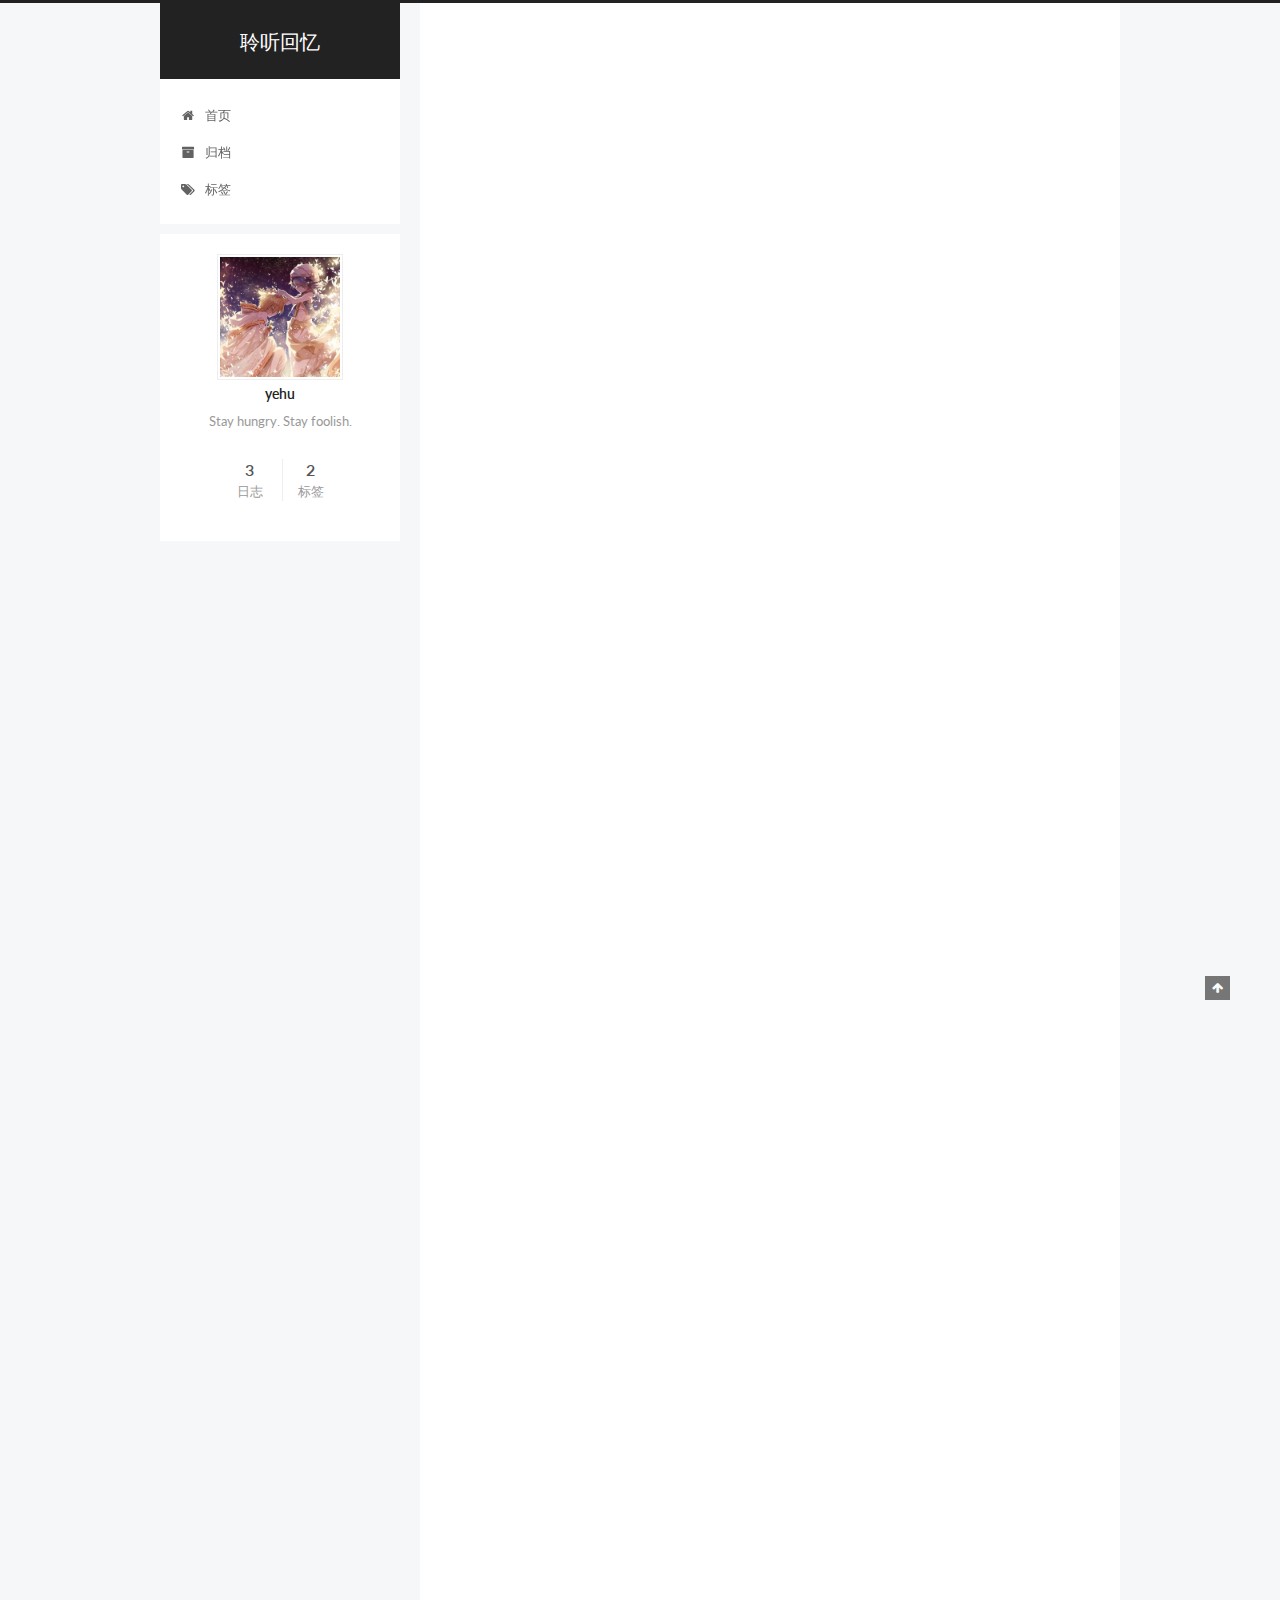
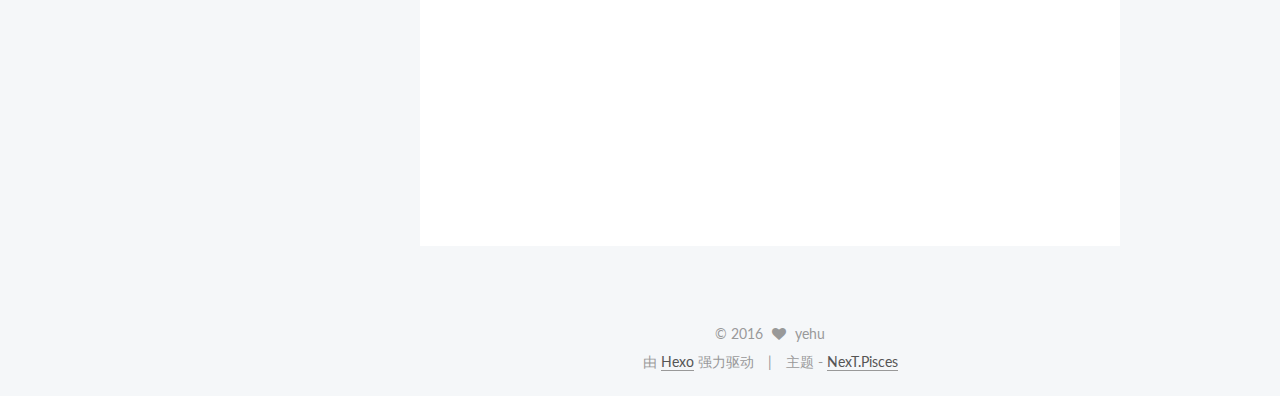
==== commit 1edcc446: "Site updated: 2016-10-23 22:28:38" ====
--- a/index.html
+++ b/index.html
@@ -300,8 +300,8 @@
 
       
         
-          <p>科学上网，就选XX-Net，打开新世界的大门（逃</p>
-<h2 id="准备工作"><a href="#准备工作" class="headerlink" title="准备工作"></a>准备工作</h2><h3 id="Chrome-SwitchyOmega"><a href="#Chrome-SwitchyOmega" class="headerlink" title="Chrome + SwitchyOmega"></a>Chrome + SwitchyOmega</h3><p>To be continue …</p>
+          <p>科学上网，就选XX-Net，帮你打开新世界的大门（逃</p>
+<h2 id="准备工作"><a href="#准备工作" class="headerlink" title="准备工作"></a>准备工作</h2><h3 id="Chrome-SwitchyOmega"><a href="#Chrome-SwitchyOmega" class="headerlink" title="Chrome + SwitchyOmega"></a>Chrome + SwitchyOmega</h3><p>首先你需要一个Chrome浏览器，并安装扩展应用SwitchyOmega，这是用来切换代理的一个插件。</p>
           <div class="post-more-link text-center">
             <a class="btn" href="/2016/10/21/XX-Net/#more" rel="contents">
               阅读全文 &raquo;
--- a/css/main.css
+++ b/css/main.css
@@ -1564,7 +1564,7 @@
   width: 4px;
   height: 4px;
   border-radius: 50%;
-  background: #2d759d;
+  background: #9fffff;
 }
 .links-of-blogroll {
   font-size: 13px;
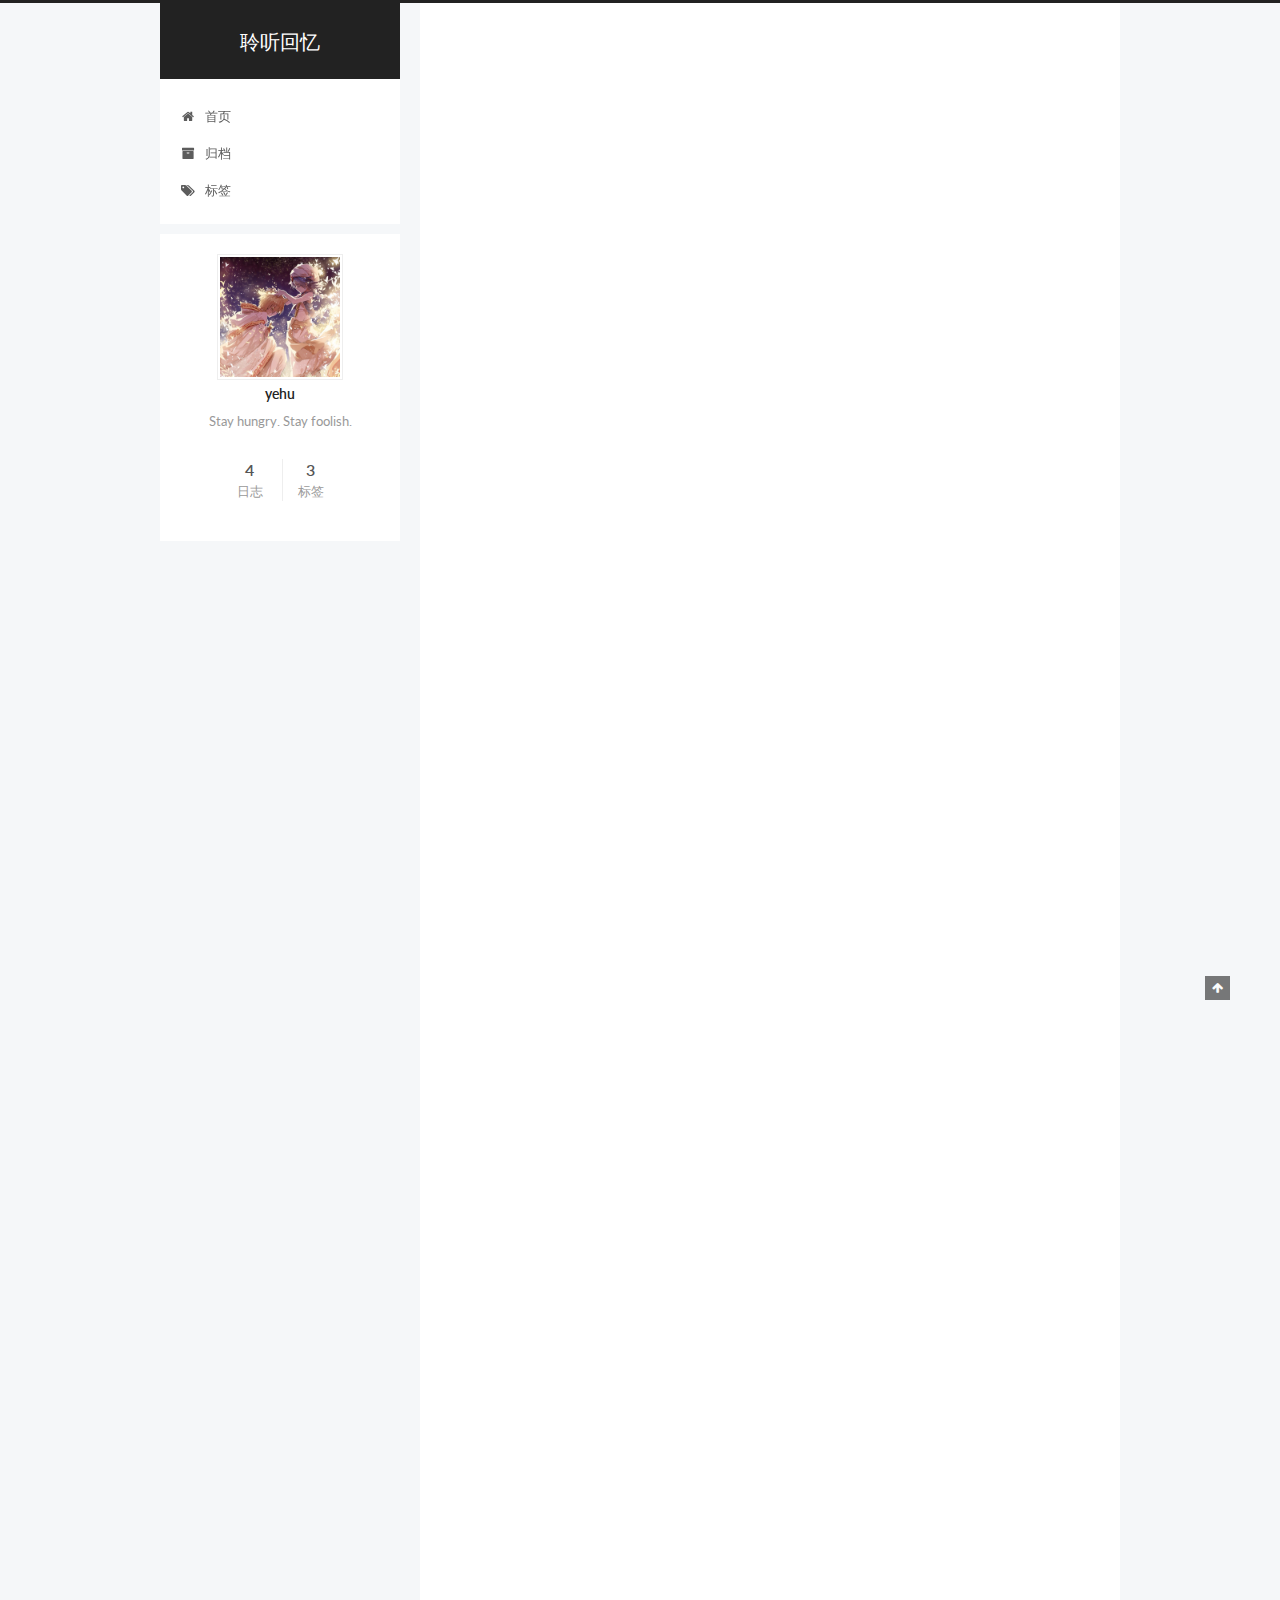
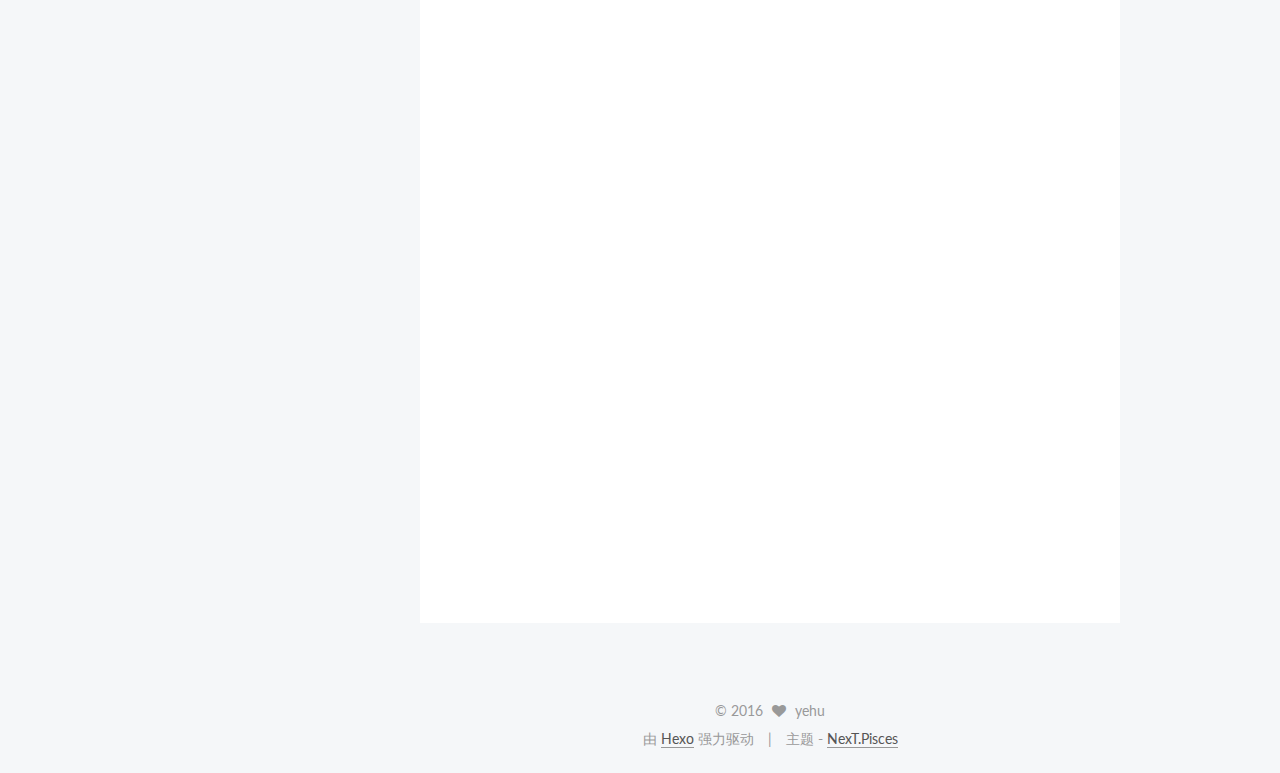
==== commit ff3bc5d3: "Site updated: 2016-10-26 00:14:17" ====
--- a/index.html
+++ b/index.html
@@ -248,6 +248,111 @@
             
               
                 
+                <a class="post-title-link" href="/2016/10/25/linux-memo/" itemprop="url">
+                  Linux-memo
+                </a>
+              
+            
+          </h1>
+        
+
+        <div class="post-meta">
+          <span class="post-time">
+            <span class="post-meta-item-icon">
+              <i class="fa fa-calendar-o"></i>
+            </span>
+            <span class="post-meta-item-text">发表于</span>
+            <time itemprop="dateCreated" datetime="2016-10-25T23:19:47+08:00" content="2016-10-25">
+              2016-10-25
+            </time>
+          </span>
+
+          
+
+          
+            
+          
+
+          
+
+          
+          
+             <span id="/2016/10/25/linux-memo/" class="leancloud_visitors" data-flag-title="Linux-memo">
+               &nbsp; | &nbsp;
+               <span class="post-meta-item-icon">
+                 <i class="fa fa-eye"></i>
+               </span>
+               <span class="post-meta-item-text">阅读次数 </span>
+               <span class="leancloud-visitors-count"></span>
+              </span>
+          
+
+          
+        </div>
+      </header>
+    
+
+
+    <div class="post-body" itemprop="articleBody">
+
+      
+      
+
+      
+        
+          <p>Linux知识的备忘录，常用命令、基础知识的整理。</p>
+          <div class="post-more-link text-center">
+            <a class="btn" href="/2016/10/25/linux-memo/#more" rel="contents">
+              阅读全文 &raquo;
+            </a>
+          </div>
+        
+      
+    </div>
+
+    <div>
+      
+    </div>
+
+    <div>
+      
+    </div>
+
+    <footer class="post-footer">
+      
+
+      
+
+      
+      
+        <div class="post-eof"></div>
+      
+    </footer>
+  </article>
+
+
+    
+      
+
+  
+  
+
+  
+  
+  
+
+  <article class="post post-type-normal " itemscope itemtype="//schema.org/Article">
+
+    
+      <header class="post-header">
+
+        
+        
+          <h1 class="post-title" itemprop="name headline">
+            
+            
+              
+                
                 <a class="post-title-link" href="/2016/10/21/XX-Net/" itemprop="url">
                   XX-Net
                 </a>
@@ -588,7 +693,7 @@
         <nav class="site-state motion-element">
           <div class="site-state-item site-state-posts">
             <a href="/archives">
-              <span class="site-state-item-count">3</span>
+              <span class="site-state-item-count">4</span>
               <span class="site-state-item-name">日志</span>
             </a>
           </div>
@@ -598,7 +703,7 @@
           
             <div class="site-state-item site-state-tags">
               <a href="/tags">
-                <span class="site-state-item-count">2</span>
+                <span class="site-state-item-count">3</span>
                 <span class="site-state-item-name">标签</span>
               </a>
             </div>
--- a/css/main.css
+++ b/css/main.css
@@ -1564,7 +1564,7 @@
   width: 4px;
   height: 4px;
   border-radius: 50%;
-  background: #9fffff;
+  background: #f2e33e;
 }
 .links-of-blogroll {
   font-size: 13px;
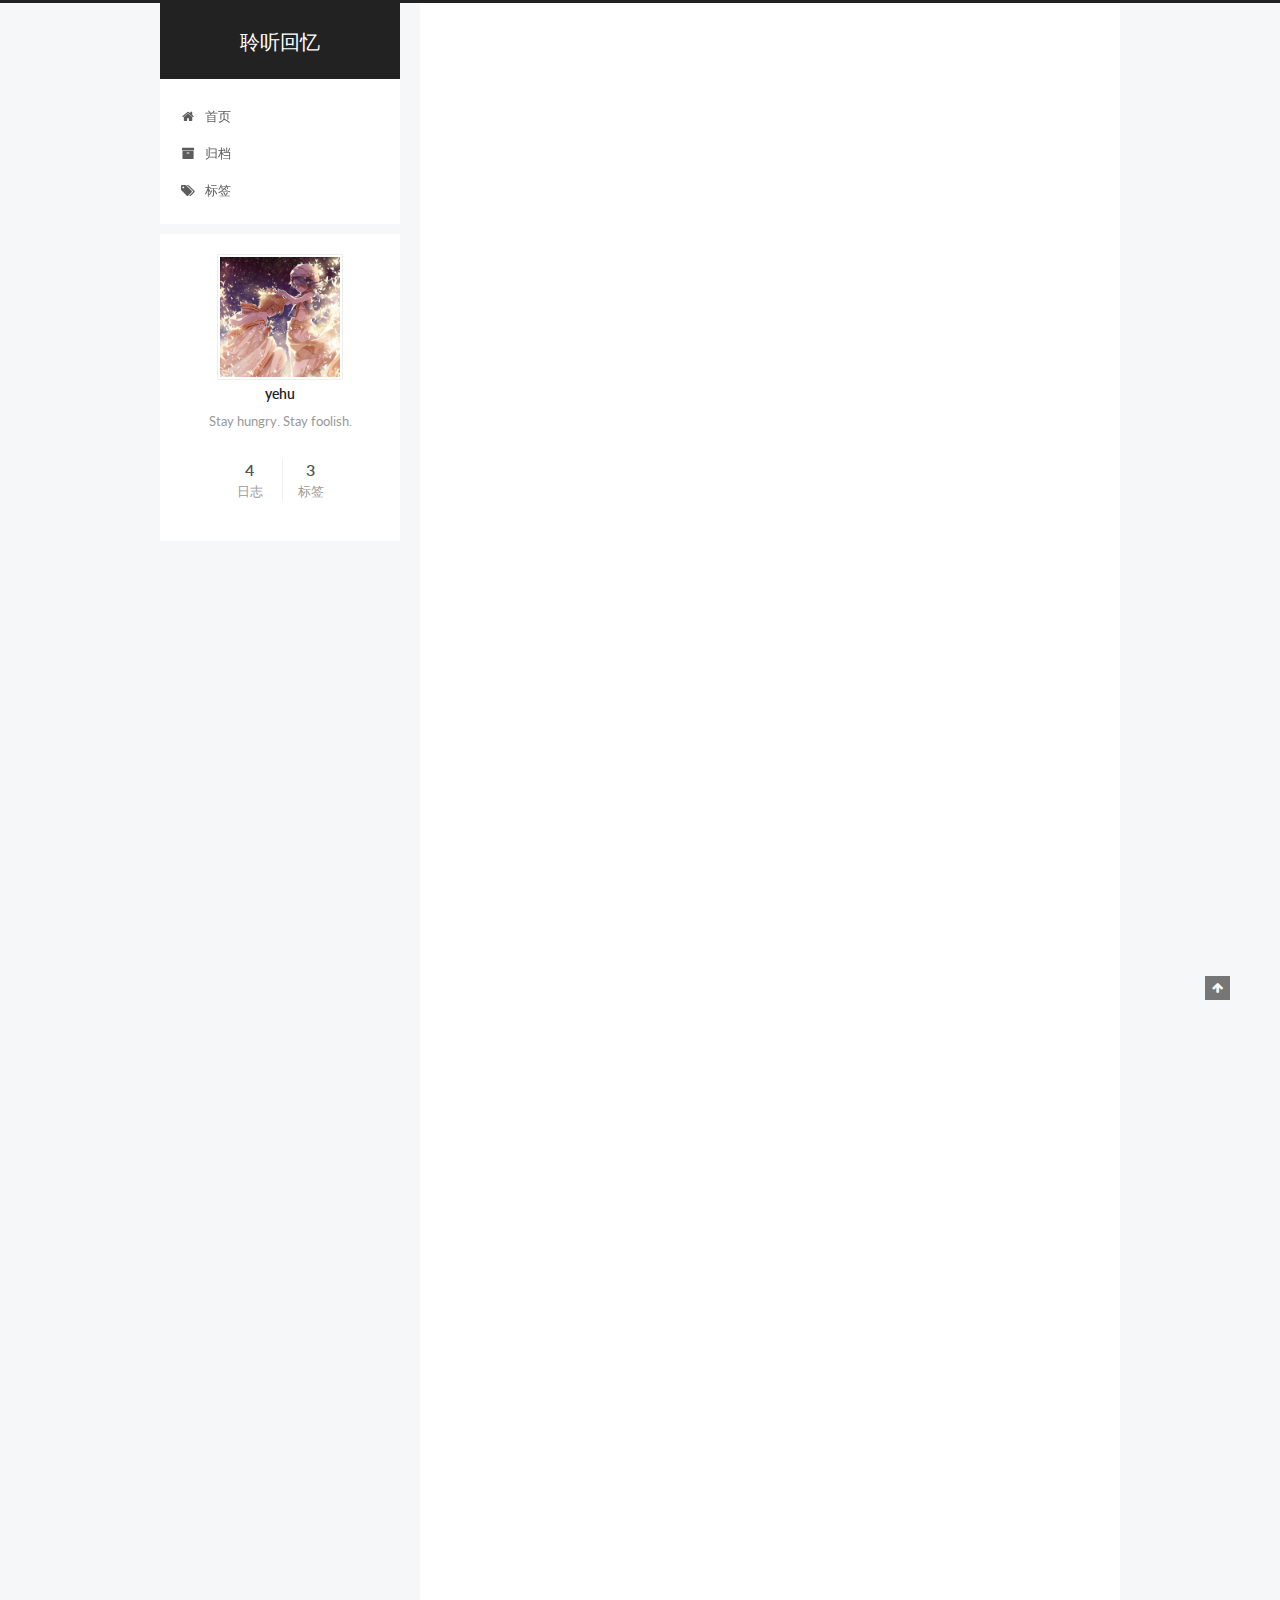
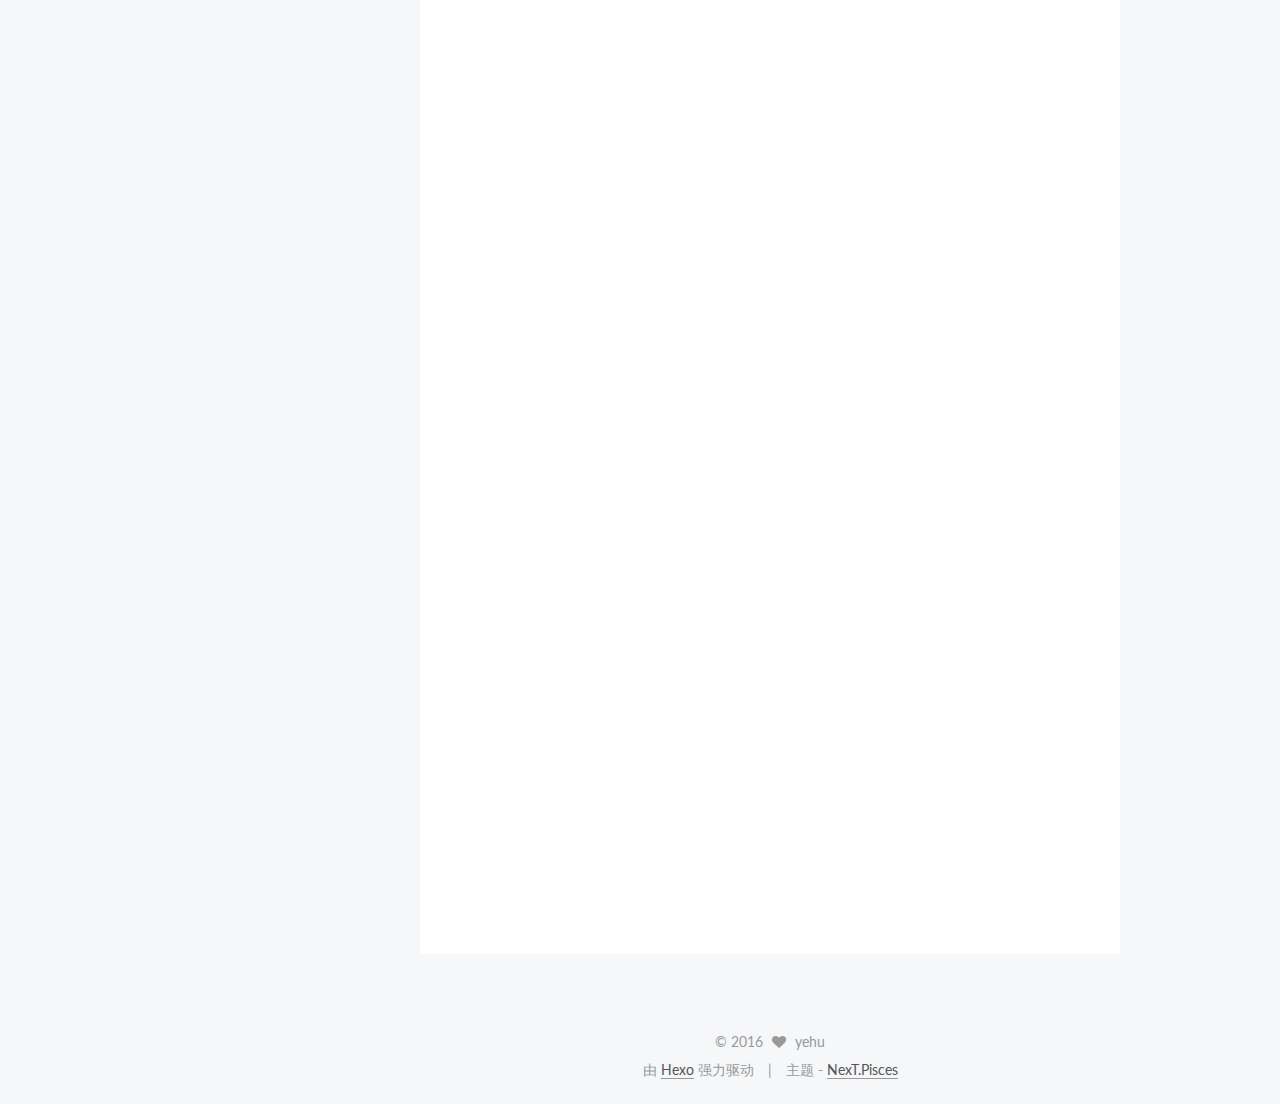
==== commit 1f504f2b: "Site updated: 2016-10-26 00:20:04" ====
--- a/index.html
+++ b/index.html
@@ -301,6 +301,7 @@
       
         
           <p>Linux知识的备忘录，常用命令、基础知识的整理。</p>
+<h2 id="解压与压缩"><a href="#解压与压缩" class="headerlink" title="解压与压缩"></a>解压与压缩</h2><h3 id="tar命令"><a href="#tar命令" class="headerlink" title="tar命令"></a>tar命令</h3><h4 id="tar参数"><a href="#tar参数" class="headerlink" title="tar参数"></a>tar参数</h4><p>-c：将文件打包（但不压缩）create<br>-x：将打包文件解压   extra<br>-z：将打包文件压缩<br>-v：把压缩过程显示出来<br>-f：我的理解是用当前的名字，如xxx目录，那么打包之后就是xxx.tar，压缩之后就是xxx.tar.gz</p>
           <div class="post-more-link text-center">
             <a class="btn" href="/2016/10/25/linux-memo/#more" rel="contents">
               阅读全文 &raquo;
--- a/css/main.css
+++ b/css/main.css
@@ -1564,7 +1564,7 @@
   width: 4px;
   height: 4px;
   border-radius: 50%;
-  background: #f2e33e;
+  background: #0d039a;
 }
 .links-of-blogroll {
   font-size: 13px;
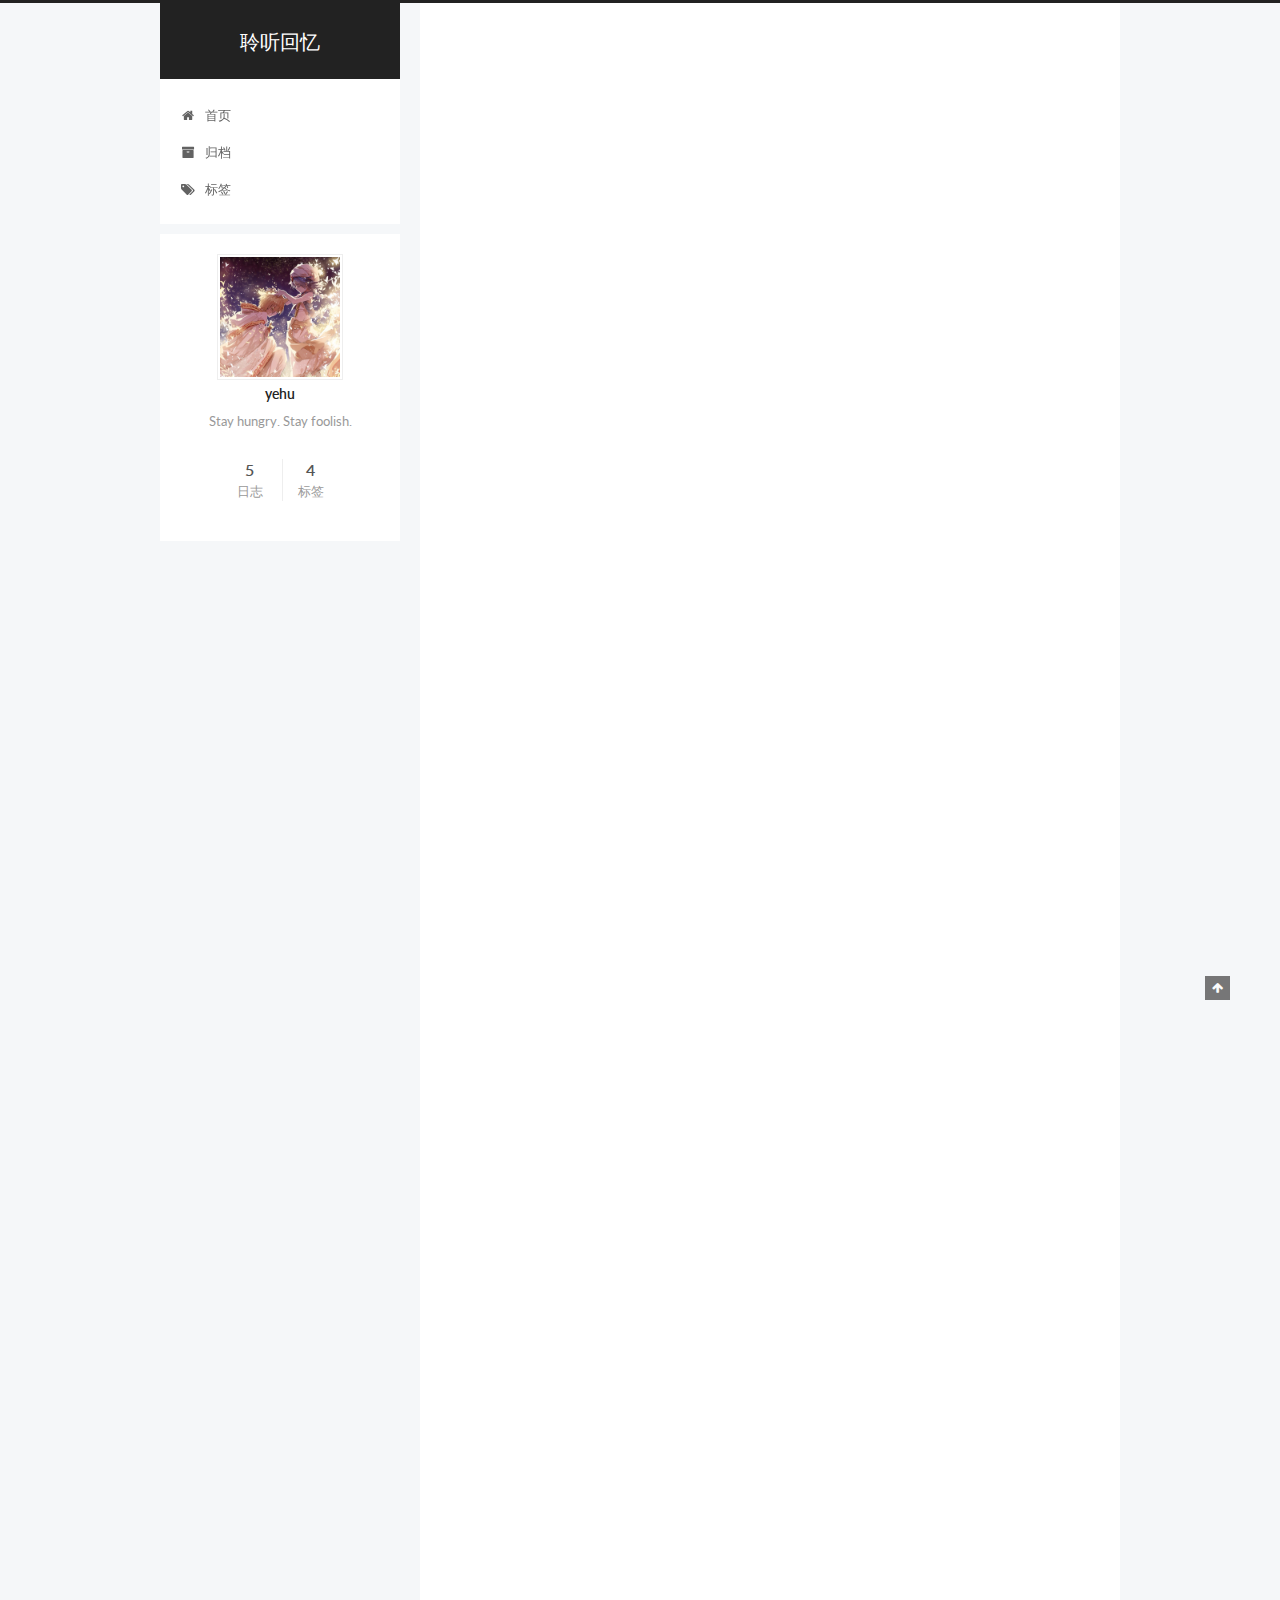
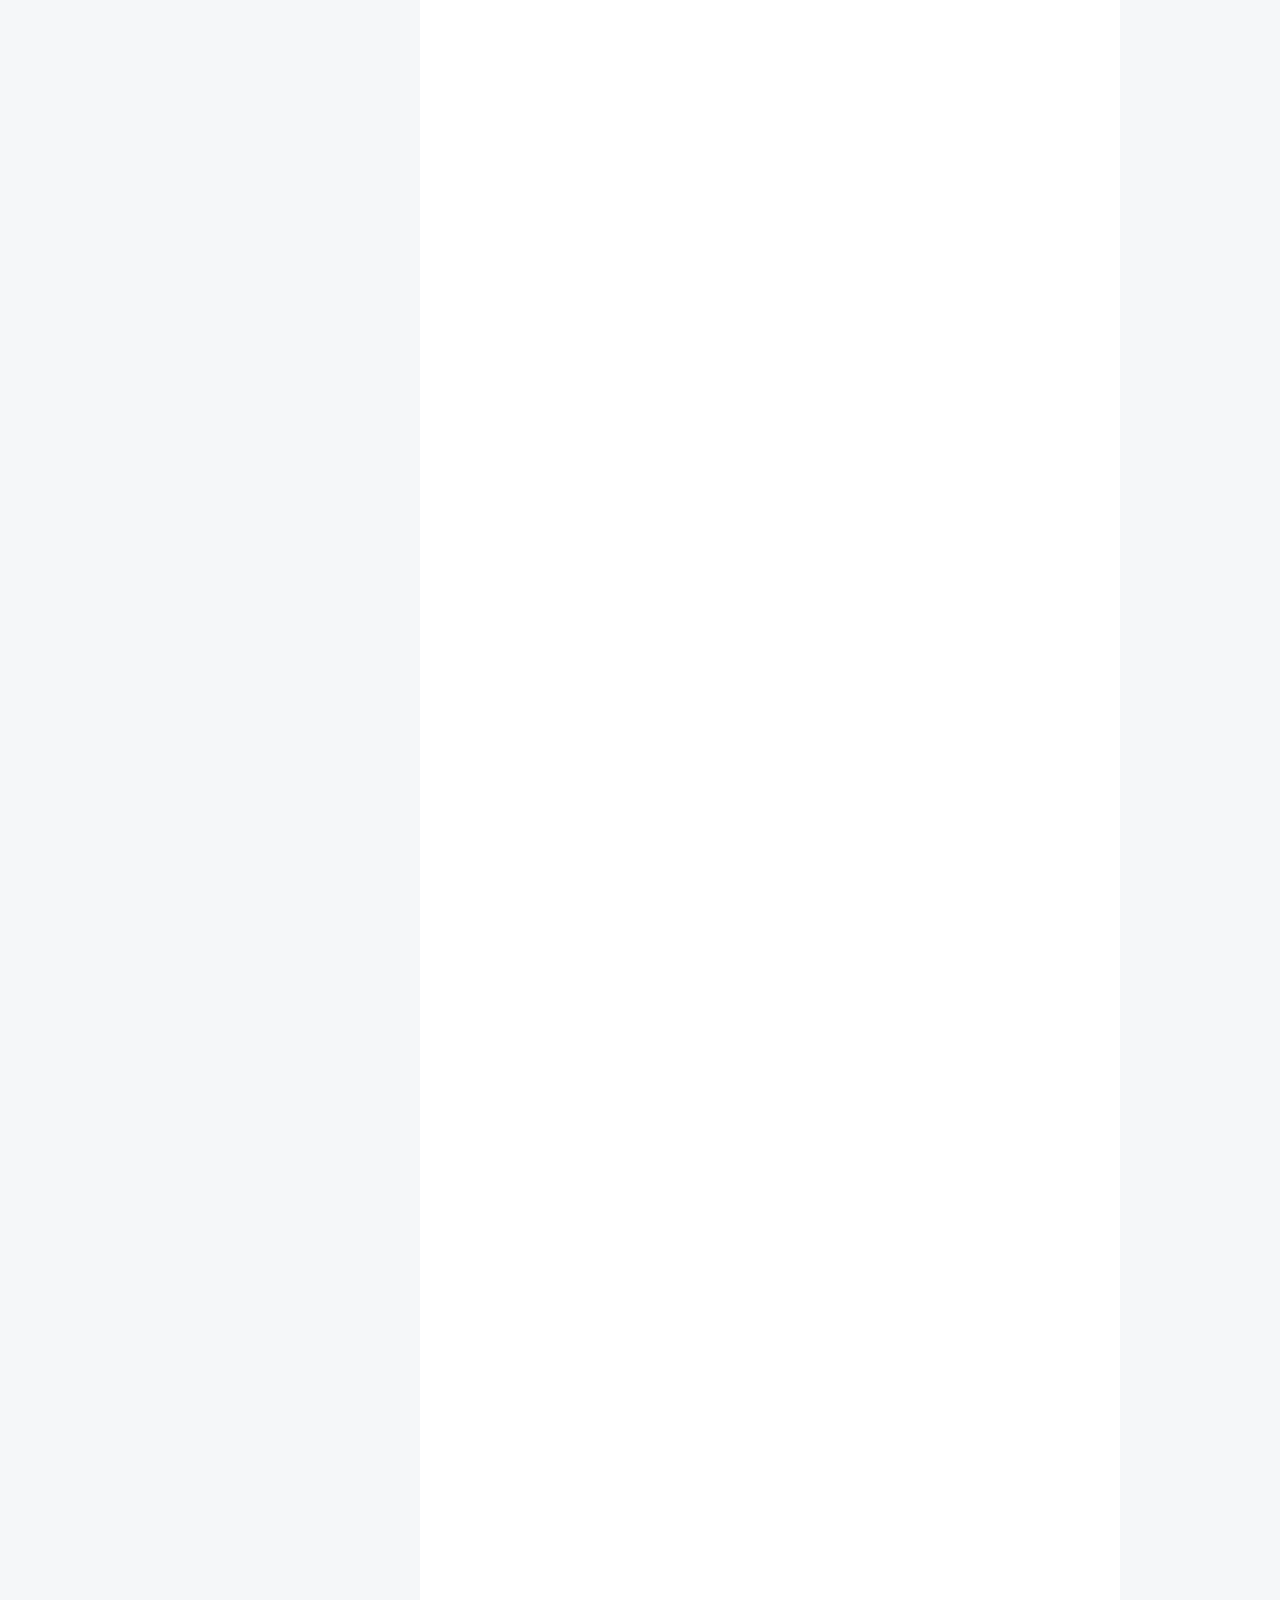
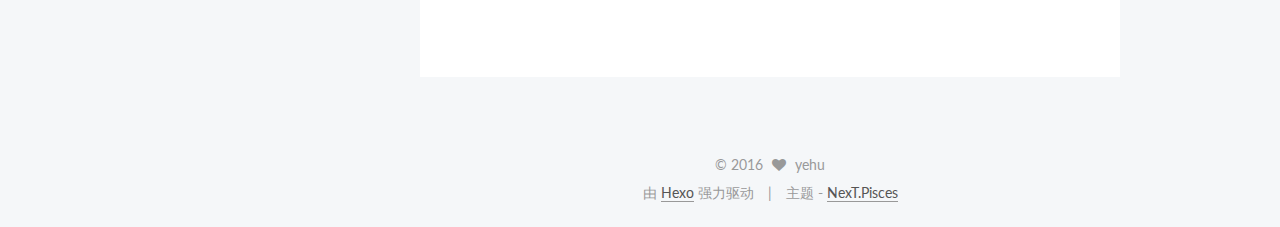
==== commit 9e829eaa: "Site updated: 2016-11-07 22:50:25" ====
--- a/index.html
+++ b/index.html
@@ -248,6 +248,121 @@
             
               
                 
+                <a class="post-title-link" href="/2016/11/07/打印PPT铺满A4纸/" itemprop="url">
+                  打印PPT铺满A4纸
+                </a>
+              
+            
+          </h1>
+        
+
+        <div class="post-meta">
+          <span class="post-time">
+            <span class="post-meta-item-icon">
+              <i class="fa fa-calendar-o"></i>
+            </span>
+            <span class="post-meta-item-text">发表于</span>
+            <time itemprop="dateCreated" datetime="2016-11-07T20:12:55+08:00" content="2016-11-07">
+              2016-11-07
+            </time>
+          </span>
+
+          
+
+          
+            
+          
+
+          
+
+          
+          
+             <span id="/2016/11/07/打印PPT铺满A4纸/" class="leancloud_visitors" data-flag-title="打印PPT铺满A4纸">
+               &nbsp; | &nbsp;
+               <span class="post-meta-item-icon">
+                 <i class="fa fa-eye"></i>
+               </span>
+               <span class="post-meta-item-text">阅读次数 </span>
+               <span class="leancloud-visitors-count"></span>
+              </span>
+          
+
+          
+        </div>
+      </header>
+    
+
+
+    <div class="post-body" itemprop="articleBody">
+
+      
+      
+
+      
+        
+          
+            <p>好吧，我连这种小事都写进来了。。。</p>
+<h2 id="打印PPT的时候如何铺满A4纸张（PowerPoint-2013）"><a href="#打印PPT的时候如何铺满A4纸张（PowerPoint-2013）" class="headerlink" title="打印PPT的时候如何铺满A4纸张（PowerPoint 2013）"></a>打印PPT的时候如何铺满A4纸张（PowerPoint 2013）</h2><ol>
+<li><p>“设计”–&gt;“幻灯片大小”–&gt;“自定义幻灯片大小”–&gt;“A4纸张”–&gt;“确保合适”</p>
+</li>
+<li><p>“视图”–&gt;“灰度”</p>
+</li>
+<li><p>“文件”–&gt;“打印”–&gt;“打印机属性”–&gt;“每张纸打印的页数”–&gt;“9”</p>
+</li>
+<li><p>“整页幻灯片”–&gt;“幻灯片加框”</p>
+</li>
+</ol>
+<h2 id="双面打印问题"><a href="#双面打印问题" class="headerlink" title="双面打印问题"></a>双面打印问题</h2><p>横向–&gt;翻转短边打印</p>
+<p>纵向–&gt;翻转长边打印</p>
+
+          
+        
+      
+    </div>
+
+    <div>
+      
+    </div>
+
+    <div>
+      
+    </div>
+
+    <footer class="post-footer">
+      
+
+      
+
+      
+      
+        <div class="post-eof"></div>
+      
+    </footer>
+  </article>
+
+
+    
+      
+
+  
+  
+
+  
+  
+  
+
+  <article class="post post-type-normal " itemscope itemtype="//schema.org/Article">
+
+    
+      <header class="post-header">
+
+        
+        
+          <h1 class="post-title" itemprop="name headline">
+            
+            
+              
+                
                 <a class="post-title-link" href="/2016/10/25/linux-memo/" itemprop="url">
                   Linux-memo
                 </a>
@@ -694,7 +809,7 @@
         <nav class="site-state motion-element">
           <div class="site-state-item site-state-posts">
             <a href="/archives">
-              <span class="site-state-item-count">4</span>
+              <span class="site-state-item-count">5</span>
               <span class="site-state-item-name">日志</span>
             </a>
           </div>
@@ -704,7 +819,7 @@
           
             <div class="site-state-item site-state-tags">
               <a href="/tags">
-                <span class="site-state-item-count">3</span>
+                <span class="site-state-item-count">4</span>
                 <span class="site-state-item-name">标签</span>
               </a>
             </div>
--- a/css/main.css
+++ b/css/main.css
@@ -1564,7 +1564,7 @@
   width: 4px;
   height: 4px;
   border-radius: 50%;
-  background: #0d039a;
+  background: #e2ff9d;
 }
 .links-of-blogroll {
   font-size: 13px;
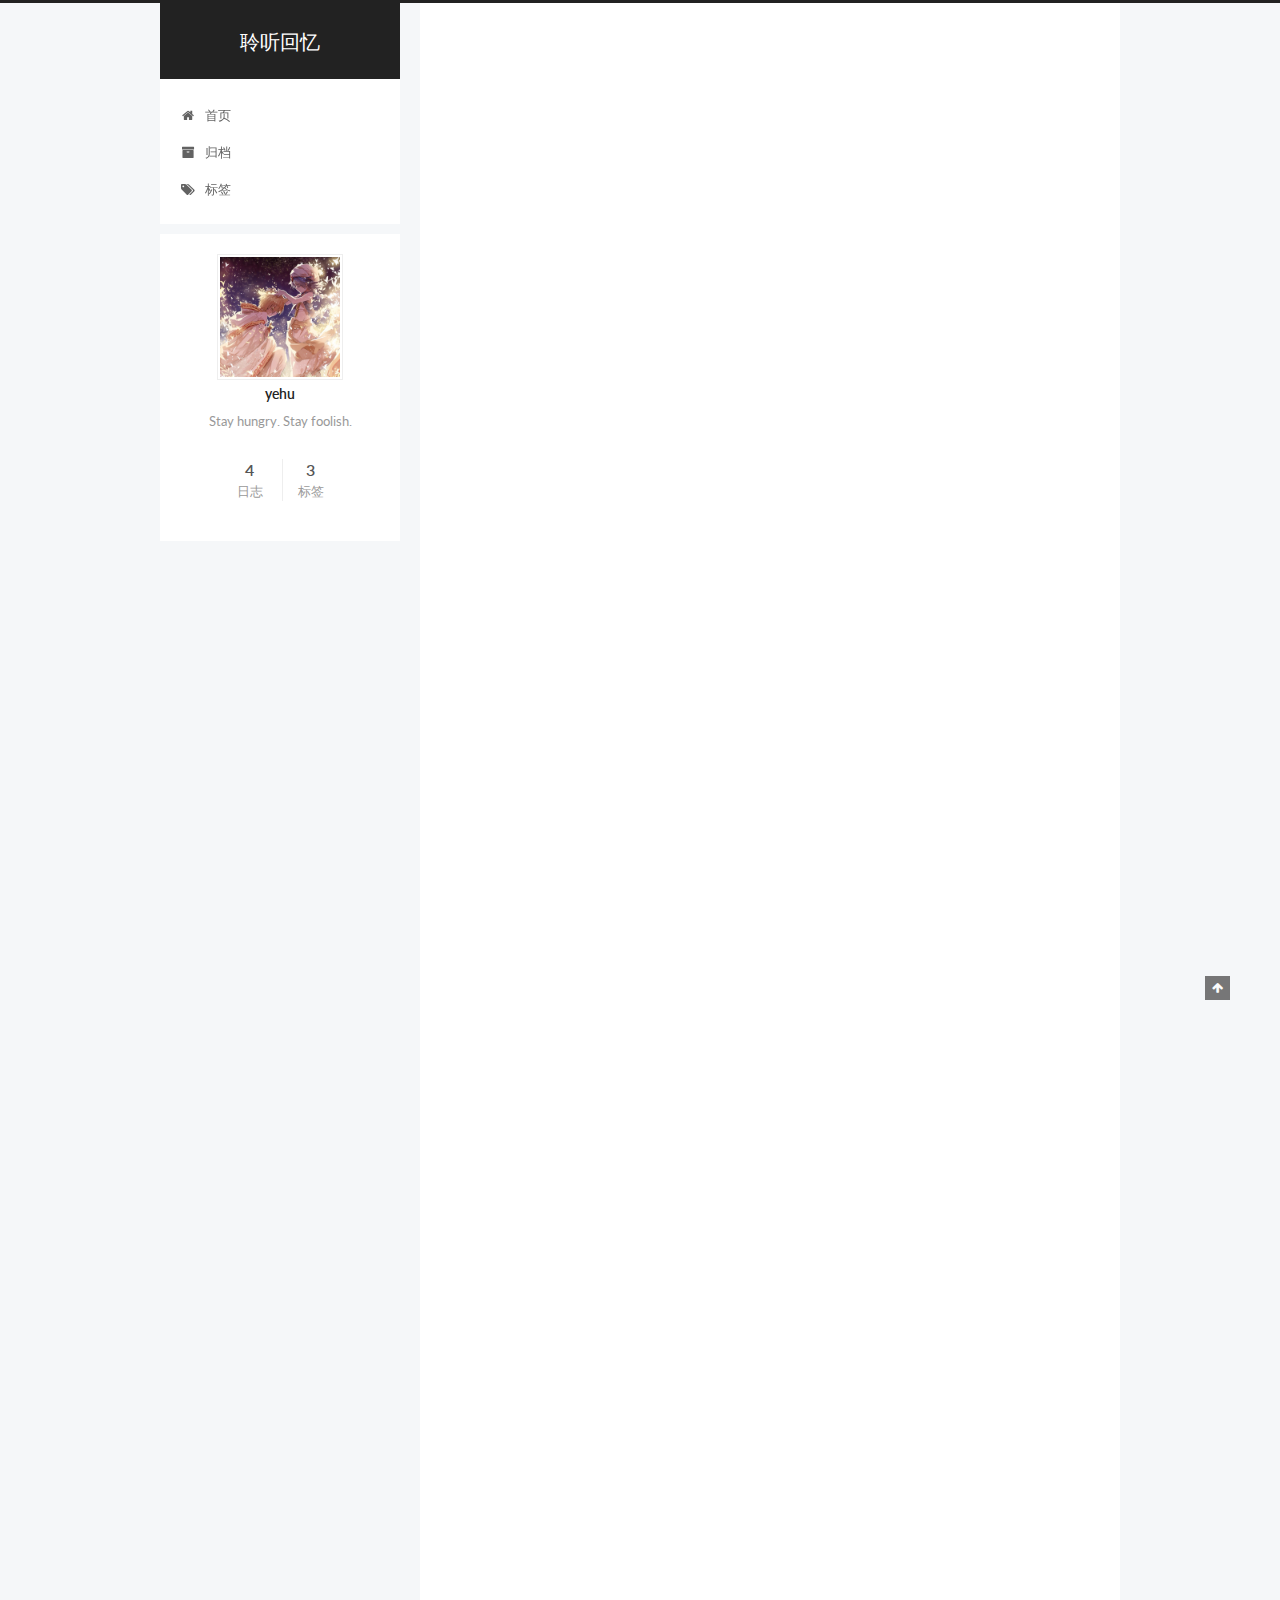
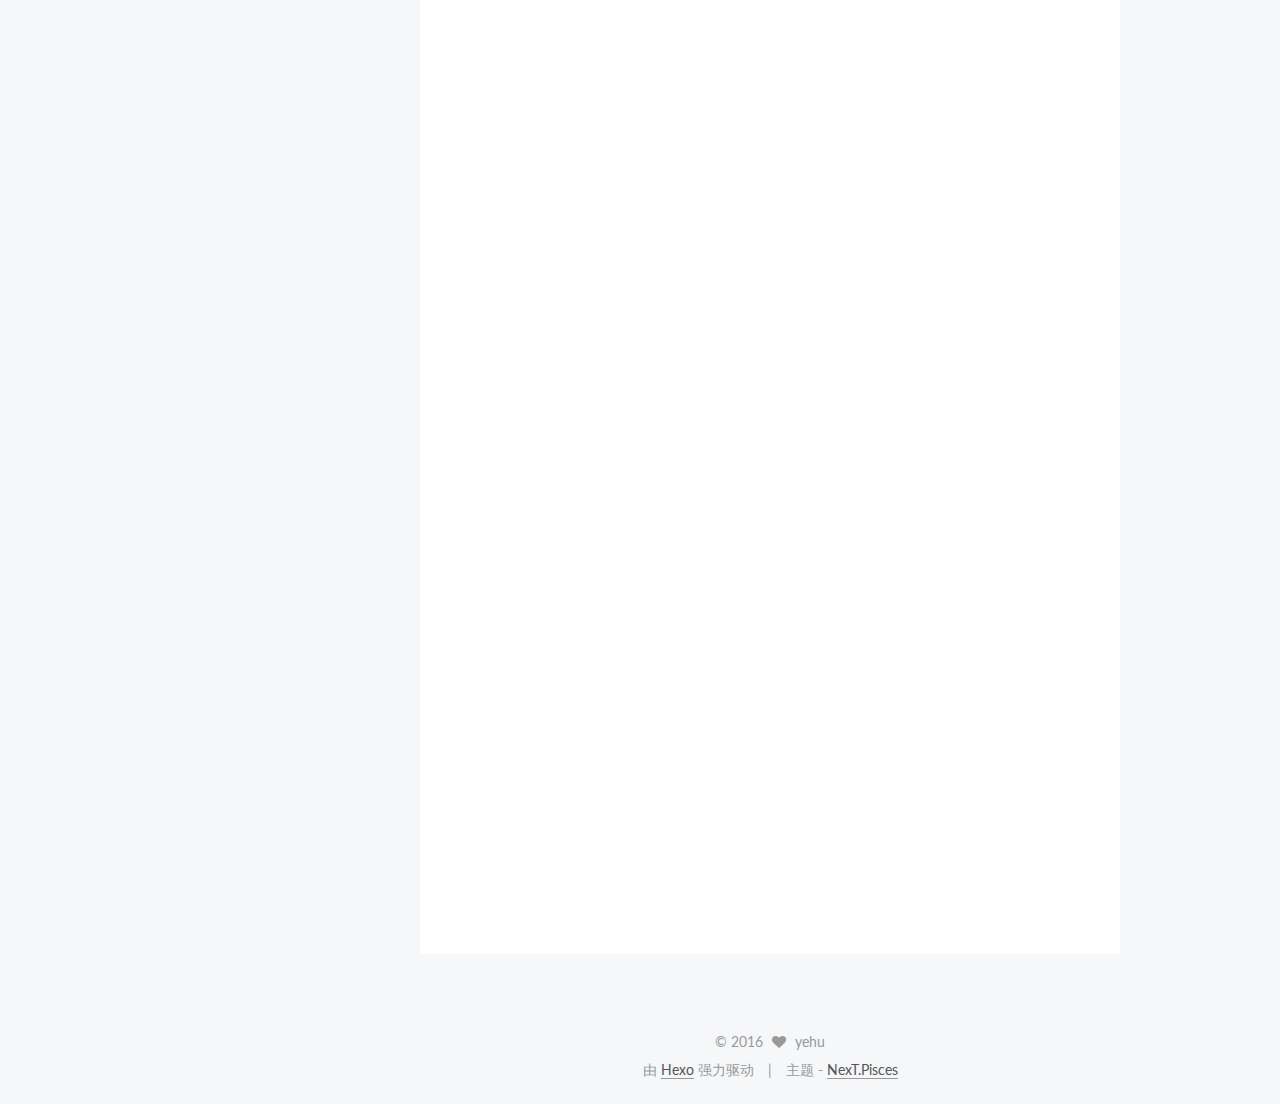
==== commit fba5115e: "Site updated: 2016-11-08 23:28:37" ====
--- a/index.html
+++ b/index.html
@@ -248,121 +248,6 @@
             
               
                 
-                <a class="post-title-link" href="/2016/11/07/打印PPT铺满A4纸/" itemprop="url">
-                  打印PPT铺满A4纸
-                </a>
-              
-            
-          </h1>
-        
-
-        <div class="post-meta">
-          <span class="post-time">
-            <span class="post-meta-item-icon">
-              <i class="fa fa-calendar-o"></i>
-            </span>
-            <span class="post-meta-item-text">发表于</span>
-            <time itemprop="dateCreated" datetime="2016-11-07T20:12:55+08:00" content="2016-11-07">
-              2016-11-07
-            </time>
-          </span>
-
-          
-
-          
-            
-          
-
-          
-
-          
-          
-             <span id="/2016/11/07/打印PPT铺满A4纸/" class="leancloud_visitors" data-flag-title="打印PPT铺满A4纸">
-               &nbsp; | &nbsp;
-               <span class="post-meta-item-icon">
-                 <i class="fa fa-eye"></i>
-               </span>
-               <span class="post-meta-item-text">阅读次数 </span>
-               <span class="leancloud-visitors-count"></span>
-              </span>
-          
-
-          
-        </div>
-      </header>
-    
-
-
-    <div class="post-body" itemprop="articleBody">
-
-      
-      
-
-      
-        
-          
-            <p>好吧，我连这种小事都写进来了。。。</p>
-<h2 id="打印PPT的时候如何铺满A4纸张（PowerPoint-2013）"><a href="#打印PPT的时候如何铺满A4纸张（PowerPoint-2013）" class="headerlink" title="打印PPT的时候如何铺满A4纸张（PowerPoint 2013）"></a>打印PPT的时候如何铺满A4纸张（PowerPoint 2013）</h2><ol>
-<li><p>“设计”–&gt;“幻灯片大小”–&gt;“自定义幻灯片大小”–&gt;“A4纸张”–&gt;“确保合适”</p>
-</li>
-<li><p>“视图”–&gt;“灰度”</p>
-</li>
-<li><p>“文件”–&gt;“打印”–&gt;“打印机属性”–&gt;“每张纸打印的页数”–&gt;“9”</p>
-</li>
-<li><p>“整页幻灯片”–&gt;“幻灯片加框”</p>
-</li>
-</ol>
-<h2 id="双面打印问题"><a href="#双面打印问题" class="headerlink" title="双面打印问题"></a>双面打印问题</h2><p>横向–&gt;翻转短边打印</p>
-<p>纵向–&gt;翻转长边打印</p>
-
-          
-        
-      
-    </div>
-
-    <div>
-      
-    </div>
-
-    <div>
-      
-    </div>
-
-    <footer class="post-footer">
-      
-
-      
-
-      
-      
-        <div class="post-eof"></div>
-      
-    </footer>
-  </article>
-
-
-    
-      
-
-  
-  
-
-  
-  
-  
-
-  <article class="post post-type-normal " itemscope itemtype="//schema.org/Article">
-
-    
-      <header class="post-header">
-
-        
-        
-          <h1 class="post-title" itemprop="name headline">
-            
-            
-              
-                
                 <a class="post-title-link" href="/2016/10/25/linux-memo/" itemprop="url">
                   Linux-memo
                 </a>
@@ -809,7 +694,7 @@
         <nav class="site-state motion-element">
           <div class="site-state-item site-state-posts">
             <a href="/archives">
-              <span class="site-state-item-count">5</span>
+              <span class="site-state-item-count">4</span>
               <span class="site-state-item-name">日志</span>
             </a>
           </div>
@@ -819,7 +704,7 @@
           
             <div class="site-state-item site-state-tags">
               <a href="/tags">
-                <span class="site-state-item-count">4</span>
+                <span class="site-state-item-count">3</span>
                 <span class="site-state-item-name">标签</span>
               </a>
             </div>
--- a/css/main.css
+++ b/css/main.css
@@ -1564,7 +1564,7 @@
   width: 4px;
   height: 4px;
   border-radius: 50%;
-  background: #e2ff9d;
+  background: #eeff03;
 }
 .links-of-blogroll {
   font-size: 13px;
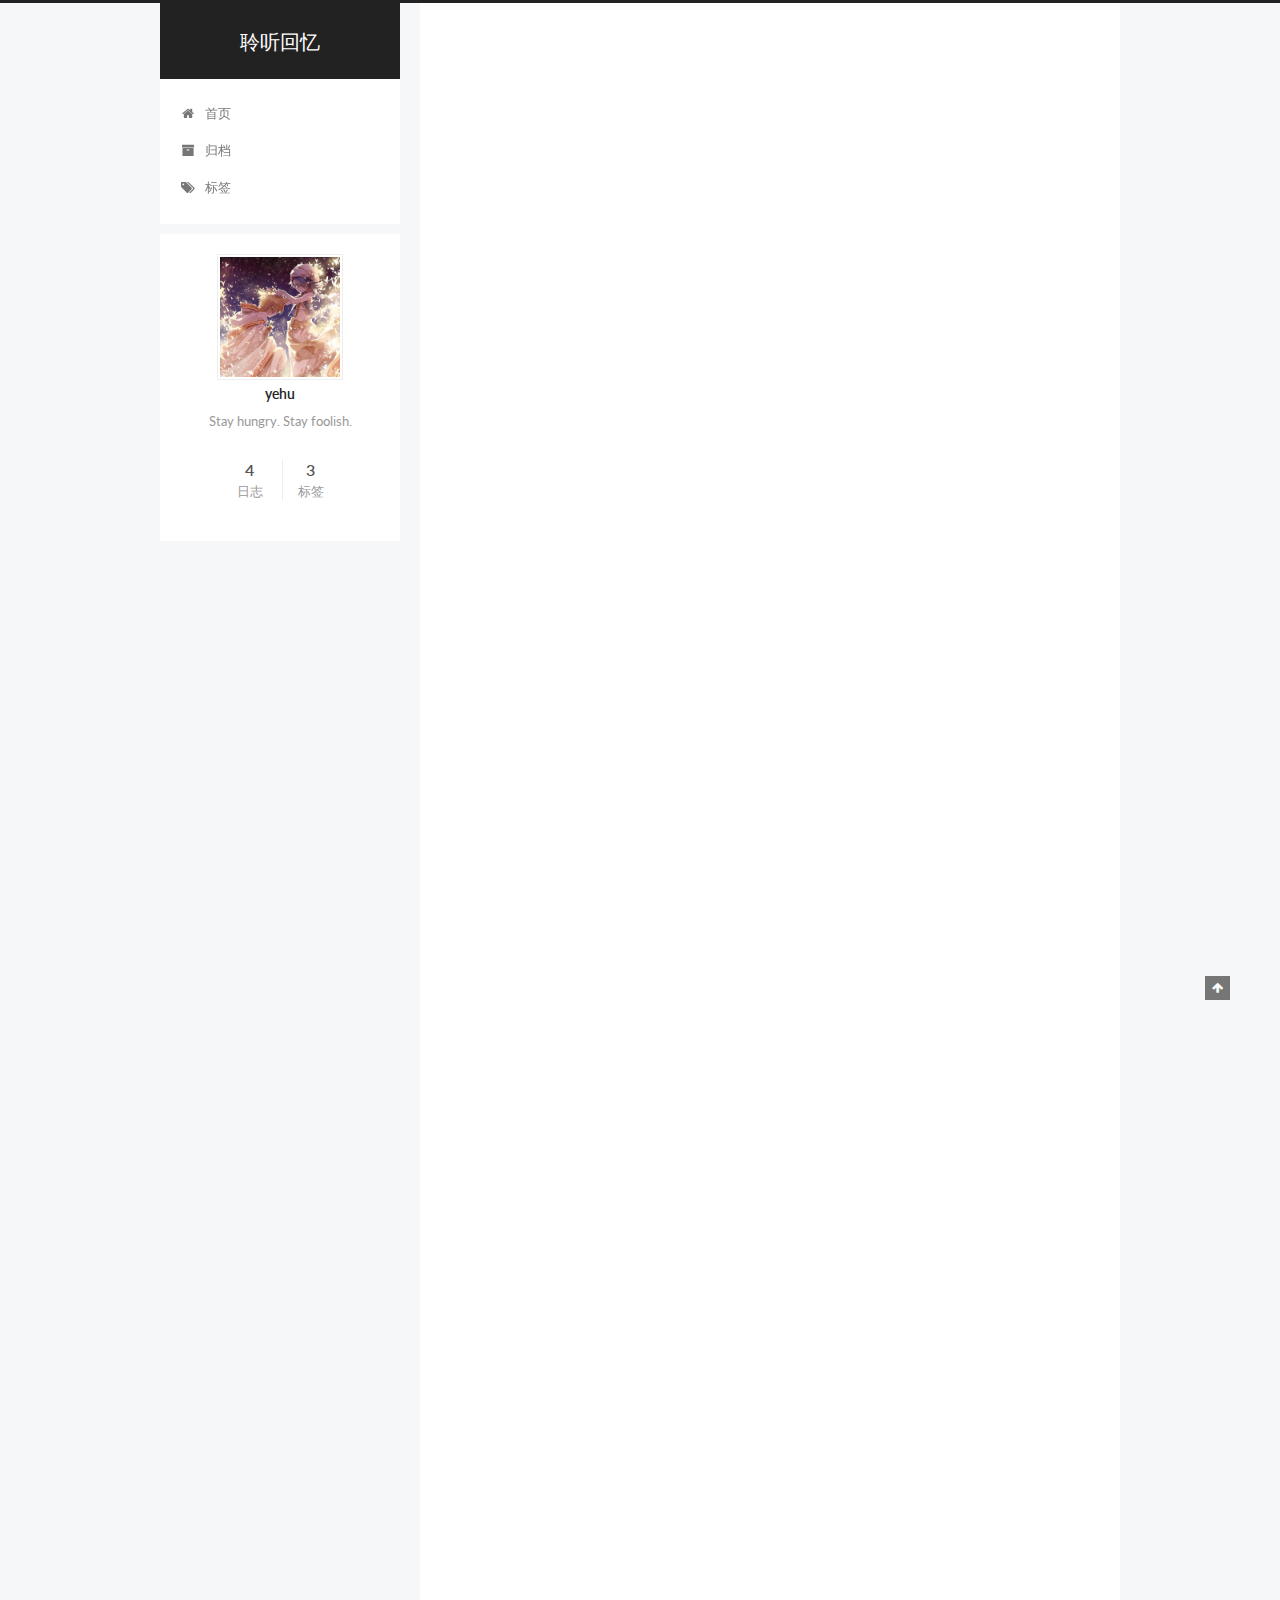
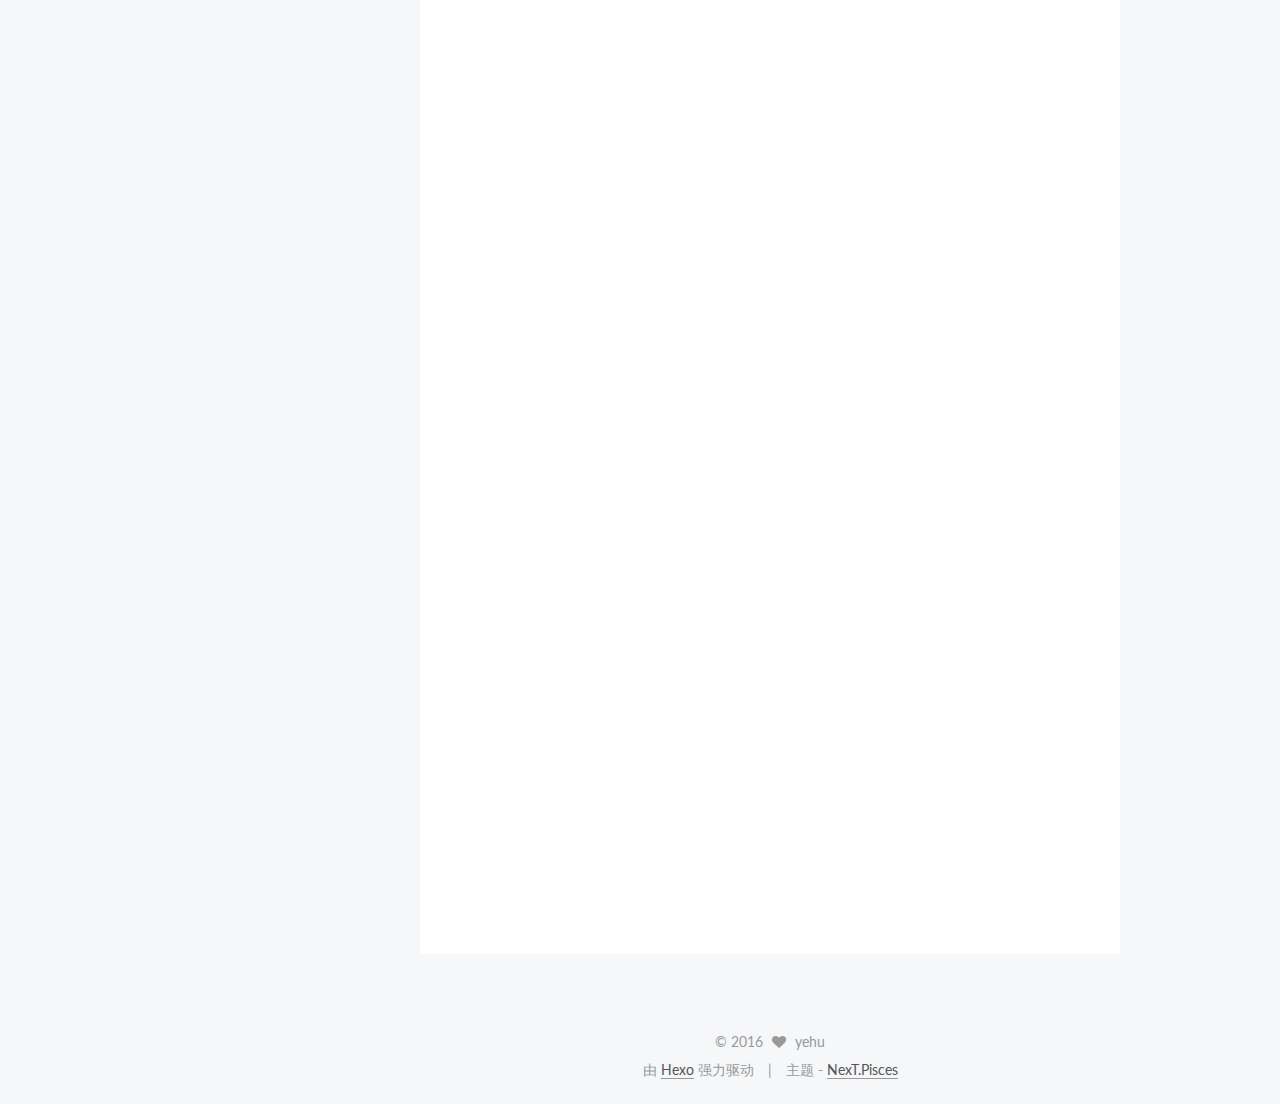
==== commit 97b2e2ed: "Site updated: 2016-11-08 23:45:38" ====
--- a/index.html
+++ b/index.html
@@ -29,7 +29,7 @@
 
   
   
-  <link href="/vendors/fancybox/source/jquery.fancybox.css?v=2.1.5" rel="stylesheet" type="text/css" />
+  <link href="/lib/fancybox/source/jquery.fancybox.css?v=2.1.5" rel="stylesheet" type="text/css" />
 
 
 
@@ -63,7 +63,7 @@
 
 
 
-<link href="/vendors/font-awesome/css/font-awesome.min.css?v=4.4.0" rel="stylesheet" type="text/css" />
+<link href="/lib/font-awesome/css/font-awesome.min.css?v=4.4.0" rel="stylesheet" type="text/css" />
 
 <link href="/css/main.css?v=5.0.2" rel="stylesheet" type="text/css" />
 
@@ -791,22 +791,22 @@
 
 
   
-  <script type="text/javascript" src="/vendors/jquery/index.js?v=2.1.3"></script>
-
-  
-  <script type="text/javascript" src="/vendors/fastclick/lib/fastclick.min.js?v=1.0.6"></script>
-
-  
-  <script type="text/javascript" src="/vendors/jquery_lazyload/jquery.lazyload.js?v=1.9.7"></script>
-
-  
-  <script type="text/javascript" src="/vendors/velocity/velocity.min.js?v=1.2.1"></script>
-
-  
-  <script type="text/javascript" src="/vendors/velocity/velocity.ui.min.js?v=1.2.1"></script>
-
-  
-  <script type="text/javascript" src="/vendors/fancybox/source/jquery.fancybox.pack.js?v=2.1.5"></script>
+  <script type="text/javascript" src="/lib/jquery/index.js?v=2.1.3"></script>
+
+  
+  <script type="text/javascript" src="/lib/fastclick/lib/fastclick.min.js?v=1.0.6"></script>
+
+  
+  <script type="text/javascript" src="/lib/jquery_lazyload/jquery.lazyload.js?v=1.9.7"></script>
+
+  
+  <script type="text/javascript" src="/lib/velocity/velocity.min.js?v=1.2.1"></script>
+
+  
+  <script type="text/javascript" src="/lib/velocity/velocity.ui.min.js?v=1.2.1"></script>
+
+  
+  <script type="text/javascript" src="/lib/fancybox/source/jquery.fancybox.pack.js?v=2.1.5"></script>
 
 
   
--- a/css/main.css
+++ b/css/main.css
@@ -1564,7 +1564,7 @@
   width: 4px;
   height: 4px;
   border-radius: 50%;
-  background: #eeff03;
+  background: #0657fc;
 }
 .links-of-blogroll {
   font-size: 13px;
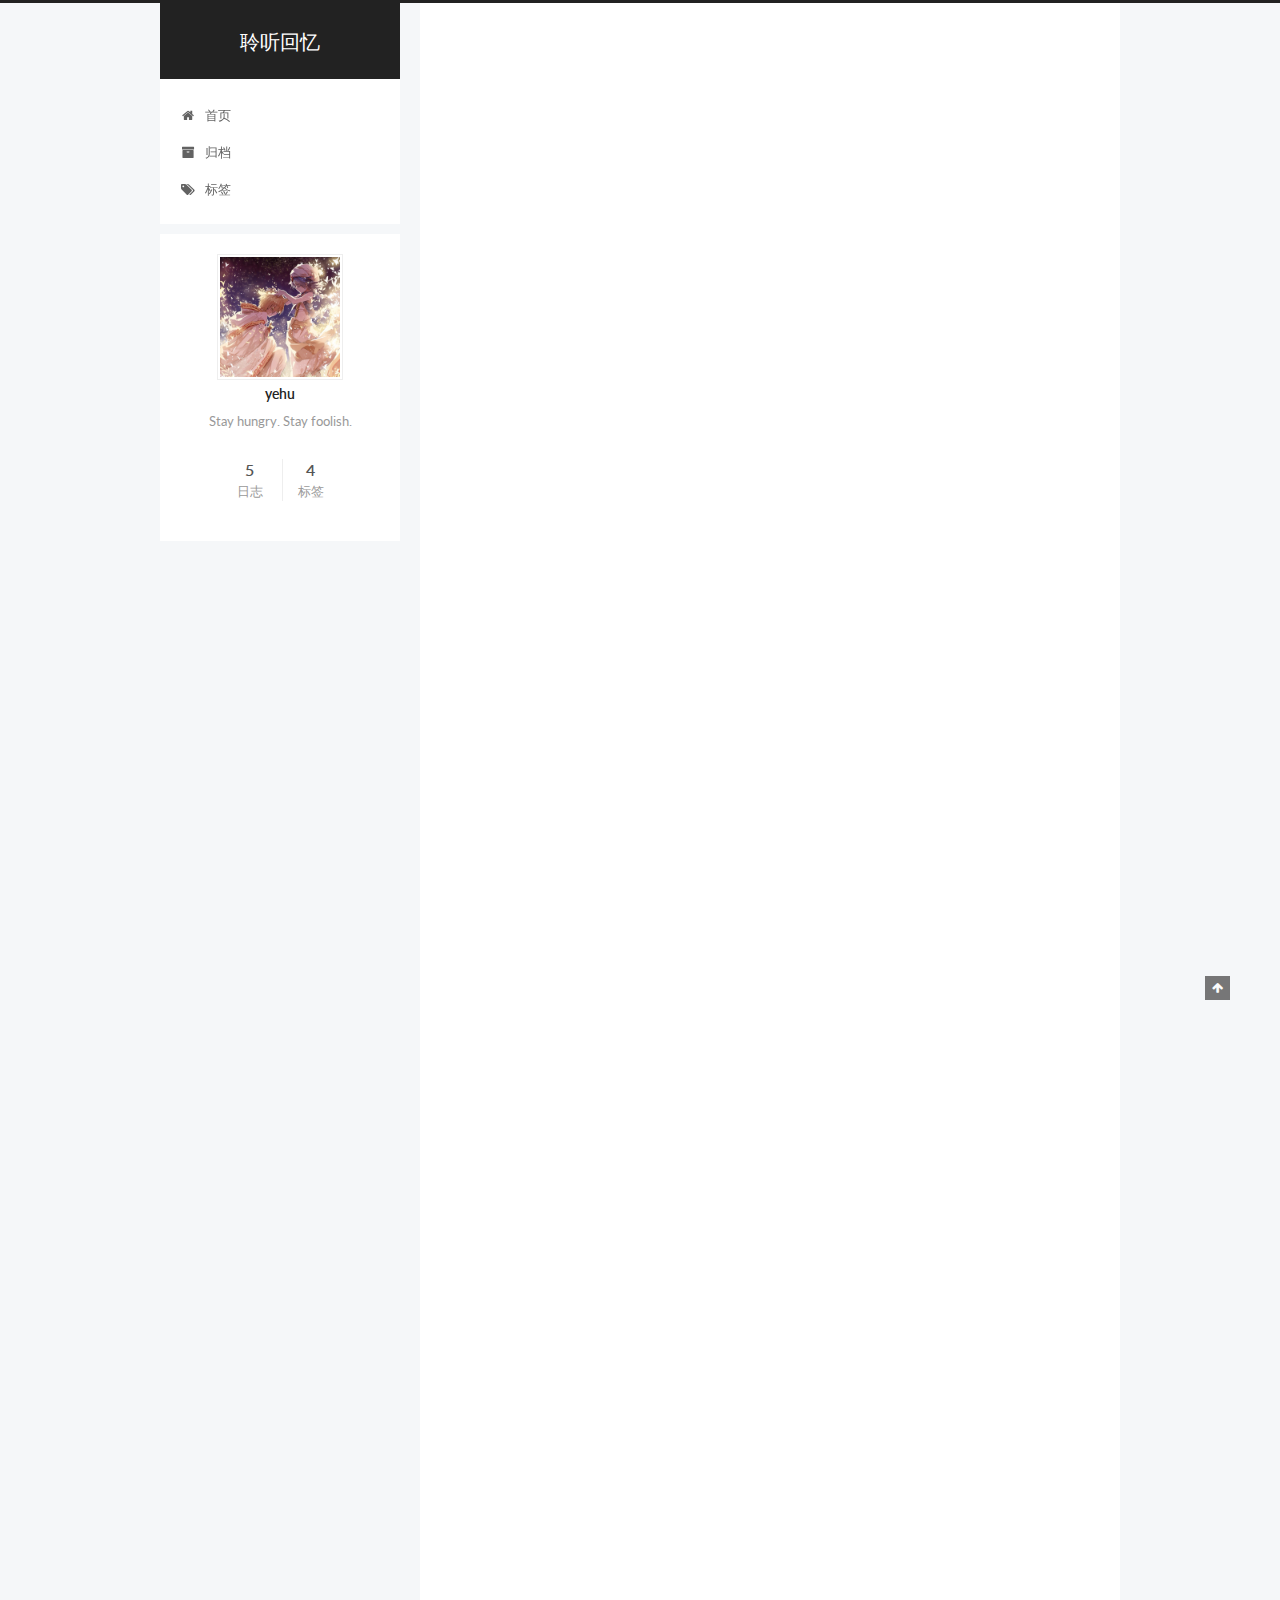
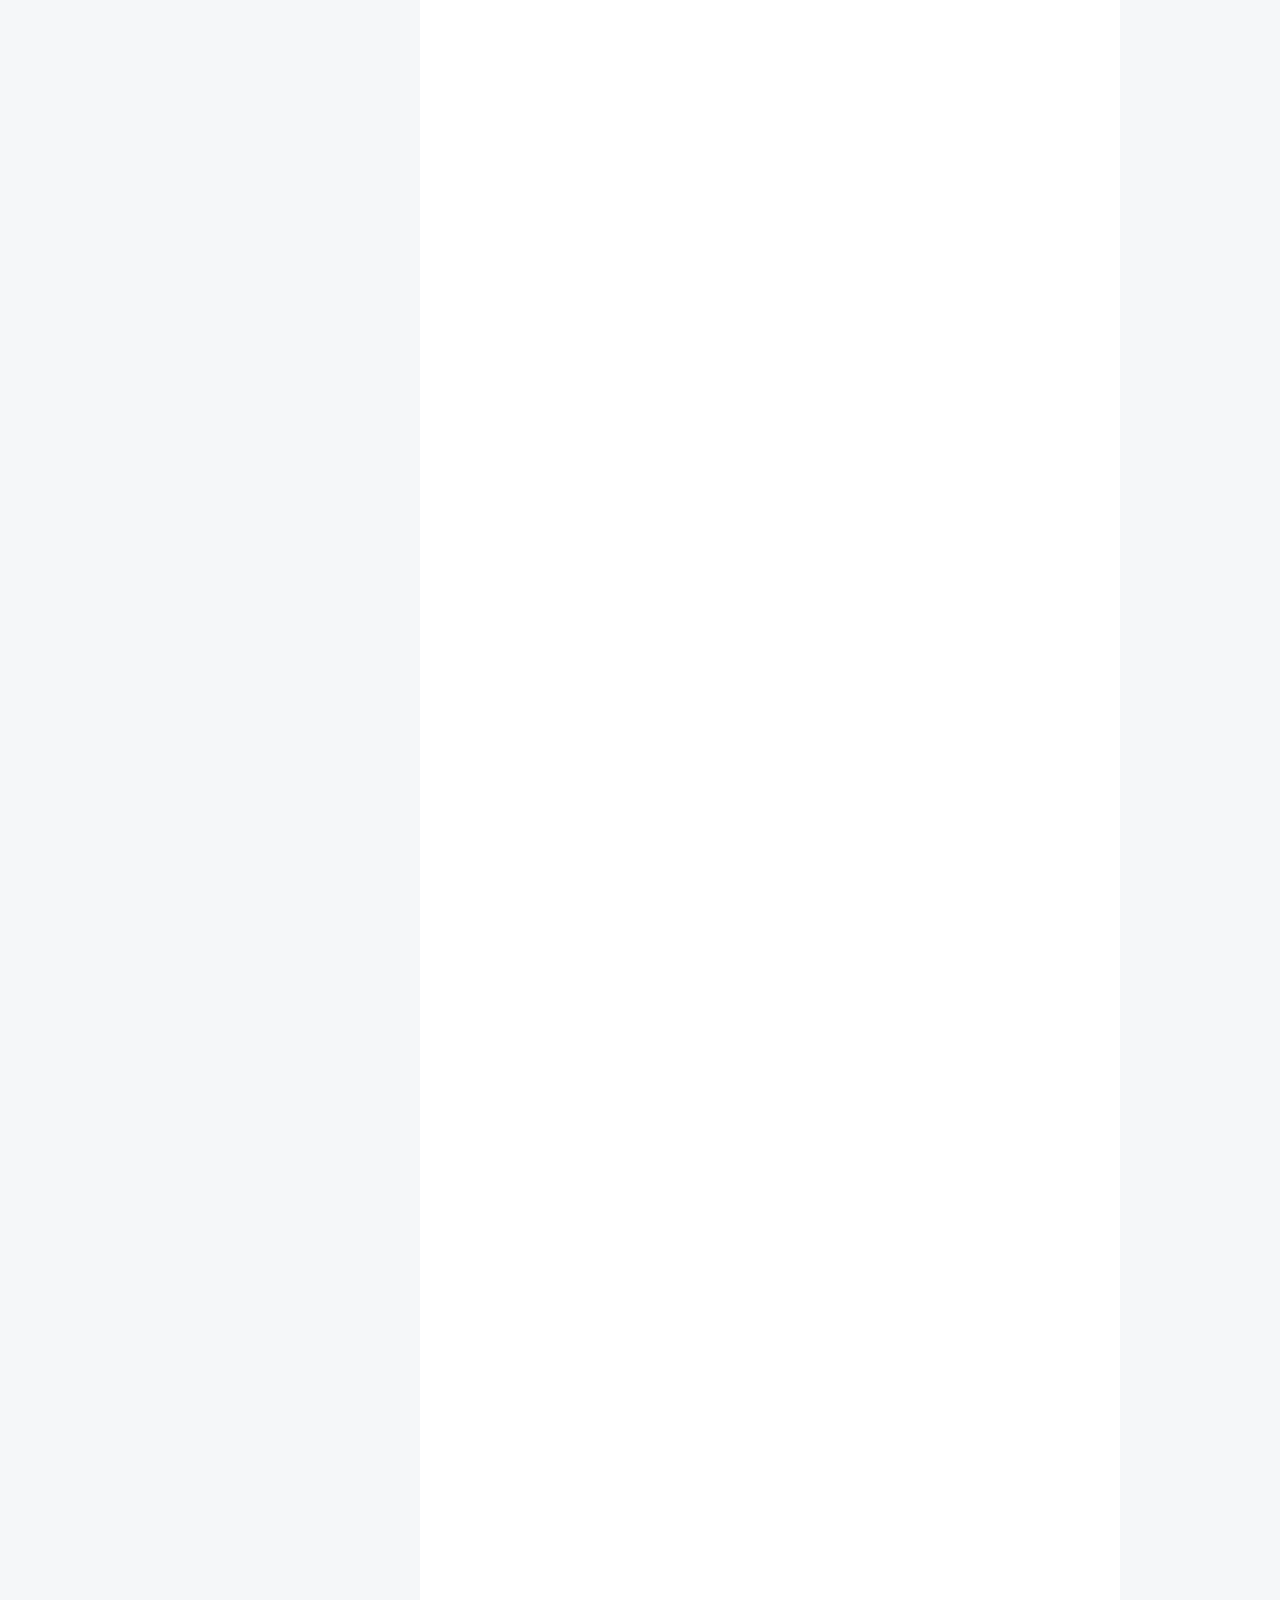
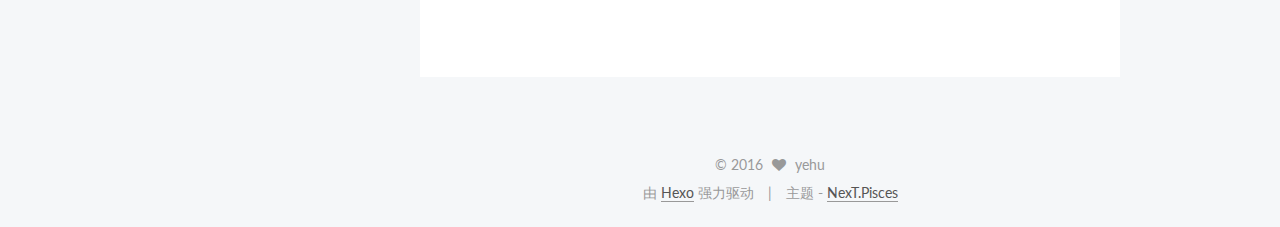
==== commit 82b867ed: "Site updated: 2016-11-08 23:51:49" ====
--- a/index.html
+++ b/index.html
@@ -248,6 +248,121 @@
             
               
                 
+                <a class="post-title-link" href="/2016/11/07/打印PPT铺满A4纸/" itemprop="url">
+                  打印PPT铺满A4纸
+                </a>
+              
+            
+          </h1>
+        
+
+        <div class="post-meta">
+          <span class="post-time">
+            <span class="post-meta-item-icon">
+              <i class="fa fa-calendar-o"></i>
+            </span>
+            <span class="post-meta-item-text">发表于</span>
+            <time itemprop="dateCreated" datetime="2016-11-07T20:12:55+08:00" content="2016-11-07">
+              2016-11-07
+            </time>
+          </span>
+
+          
+
+          
+            
+          
+
+          
+
+          
+          
+             <span id="/2016/11/07/打印PPT铺满A4纸/" class="leancloud_visitors" data-flag-title="打印PPT铺满A4纸">
+               &nbsp; | &nbsp;
+               <span class="post-meta-item-icon">
+                 <i class="fa fa-eye"></i>
+               </span>
+               <span class="post-meta-item-text">阅读次数 </span>
+               <span class="leancloud-visitors-count"></span>
+              </span>
+          
+
+          
+        </div>
+      </header>
+    
+
+
+    <div class="post-body" itemprop="articleBody">
+
+      
+      
+
+      
+        
+          
+            <p>好吧，我连这种小事都写进来了。。。</p>
+<h2 id="打印PPT的时候如何铺满A4纸张（PowerPoint-2013）"><a href="#打印PPT的时候如何铺满A4纸张（PowerPoint-2013）" class="headerlink" title="打印PPT的时候如何铺满A4纸张（PowerPoint 2013）"></a>打印PPT的时候如何铺满A4纸张（PowerPoint 2013）</h2><ol>
+<li><p>“设计”–&gt;“幻灯片大小”–&gt;“自定义幻灯片大小”–&gt;“A4纸张”–&gt;“确保合适”</p>
+</li>
+<li><p>“视图”–&gt;“灰度”</p>
+</li>
+<li><p>“文件”–&gt;“打印”–&gt;“打印机属性”–&gt;“每张纸打印的页数”–&gt;“9”</p>
+</li>
+<li><p>“整页幻灯片”–&gt;“幻灯片加框”</p>
+</li>
+</ol>
+<h2 id="双面打印问题"><a href="#双面打印问题" class="headerlink" title="双面打印问题"></a>双面打印问题</h2><p>横向–&gt;翻转短边打印</p>
+<p>纵向–&gt;翻转长边打印</p>
+
+          
+        
+      
+    </div>
+
+    <div>
+      
+    </div>
+
+    <div>
+      
+    </div>
+
+    <footer class="post-footer">
+      
+
+      
+
+      
+      
+        <div class="post-eof"></div>
+      
+    </footer>
+  </article>
+
+
+    
+      
+
+  
+  
+
+  
+  
+  
+
+  <article class="post post-type-normal " itemscope itemtype="//schema.org/Article">
+
+    
+      <header class="post-header">
+
+        
+        
+          <h1 class="post-title" itemprop="name headline">
+            
+            
+              
+                
                 <a class="post-title-link" href="/2016/10/25/linux-memo/" itemprop="url">
                   Linux-memo
                 </a>
@@ -694,7 +809,7 @@
         <nav class="site-state motion-element">
           <div class="site-state-item site-state-posts">
             <a href="/archives">
-              <span class="site-state-item-count">4</span>
+              <span class="site-state-item-count">5</span>
               <span class="site-state-item-name">日志</span>
             </a>
           </div>
@@ -704,7 +819,7 @@
           
             <div class="site-state-item site-state-tags">
               <a href="/tags">
-                <span class="site-state-item-count">3</span>
+                <span class="site-state-item-count">4</span>
                 <span class="site-state-item-name">标签</span>
               </a>
             </div>
--- a/css/main.css
+++ b/css/main.css
@@ -1564,7 +1564,7 @@
   width: 4px;
   height: 4px;
   border-radius: 50%;
-  background: #0657fc;
+  background: #f7ccff;
 }
 .links-of-blogroll {
   font-size: 13px;
